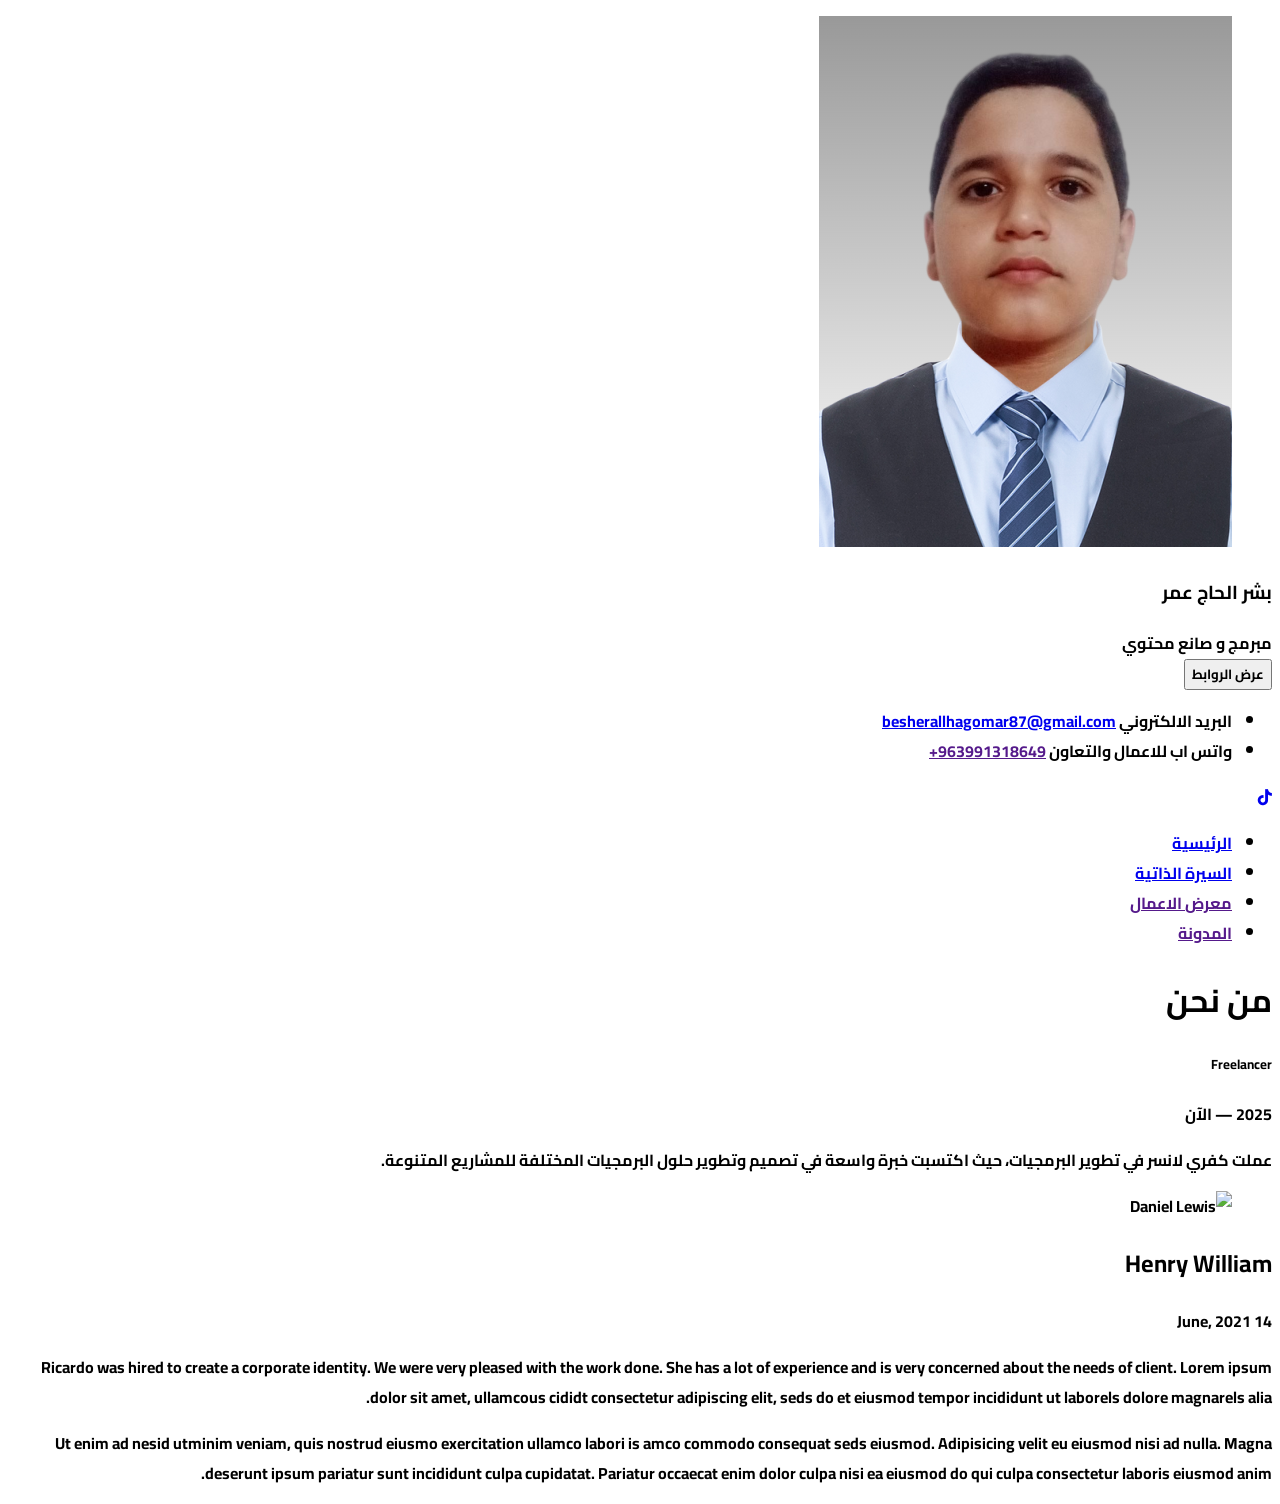
==== about.html @ 219eaa9f "Add files via upload" ====
<!DOCTYPE html>
<html lang="ar" dir="rtl">

<head>
    <meta charset="utf-8" />
    <title>besher coding| من نحن</title>


      <!-- Google tag (gtag.js) -->
    <script async src="https://www.googletagmanager.com/gtag/js?id=G-1BY23PVXMT"></script>
    <script>
      window.dataLayer = window.dataLayer || [];
      function gtag(){dataLayer.push(arguments);}
      gtag('js', new Date());
      gtag('config', 'G-1BY23PVXMT');
    </script>
   


	<!-- Meta Data -->
	<meta http-equiv="X-UA-Compatible" content="IE=edge">
	<meta name="viewport" content="width=device-width, initial-scale=1, shrink-to-fit=no">
	<meta name="format-detection" content="telephone=no"/>
    <meta name="format-detection" content="address=no"/>
    <meta name="author" content="ArtTemplate" />
    <meta name="description" content="vCard" />

    <!-- Twitter data -->
    <meta name="twitter:card" content="summary_large_image">
    <meta name="twitter:site" content="@ArtTemplates">
    <meta name="twitter:title" content="vCard">
    <meta name="twitter:description" content="vCard">
    <meta name="twitter:image" content="me6.png">

    <!-- Open Graph data -->
    <meta property="og:title" content="ArtTemplate" />
    <meta property="og:type" content="website" />
    <meta property="og:url" content="your url website" />
    <meta property="og:image" content="" />
    <meta property="og:description" content="vCard" />
    <meta property="og:site_name" content="vCard" />

	<!-- Favicons -->
	<link rel="apple-touch-icon" sizes="144x144" href="me6.png">
	<link rel="apple-touch-icon" sizes="114x114" href="me6.png">
	<link rel="apple-touch-icon" sizes="72x72" href="me6.png">
	<link rel="apple-touch-icon" sizes="42x42" href="me6.png">
	<link rel="shortcut icon" href="me6.png" type="image/png') }}" sizes="40x40" >
  <link rel="stylesheet" href="https://cdnjs.cloudflare.com/ajax/libs/font-awesome/6.0.0-beta3/css/all.min.css">

    <!-- Styles -->
	<link rel="stylesheet" type="text/css" href="https://mostfasyntax.com/assets/styles/vendors/bootstrap.rtl.min.css"/>
	<link rel="stylesheet" type="text/css" href="https://mostfasyntax.com/assets/styles/style.css"/>
	<link rel="stylesheet" type="text/css" href="https://mostfasyntax.com/assets/styles/style-rtl.css"/>

  <link rel="preconnect" href="https://fonts.googleapis.com">
  <link rel="preconnect" href="https://fonts.gstatic.com" crossorigin>
  <link href="https://fonts.googleapis.com/css2?family=Cairo:wght@200..1000&display=swap" rel="stylesheet">
  


  <style>
    * {
      font-family: "Cairo", sans-serif;
      font-optical-sizing: auto;
      font-weight: 700;
      font-style: normal;
      font-variation-settings:
        "slnt" 0;
    }
  </style>

</head>
<body>
    <main class="main">
	    <div class="container gutter-top gutter-bottom">
		    <div class="row sticky-parent">
			    <!-- Sidebar -->
                <aside class="col-12 col-md-12 col-xl-3">
				    <div class="sidebar box-outer sticky-column">
						<!-- My photo -->
						<div class="sidebar__base-info">
					    	<figure class="avatar-box">
                                <img src="me6.png" alt="بشر الحاج عمر">
						    </figure>

						    <div class="text-xl-center">
						        <h3 class="title title--h3 sidebar__name">بشر الحاج عمر</h3>
							    <div class="badge">مبرمج و صانع محتوي</div>
						    </div>

							<button class="btn btn--small btn--icon-right sidebar__btn js-btn-toggle"><span>عرض الروابط</span><i class="feathericon-chevron-down"></i></button>
						</div>

						<div class="sidebar__additional-info js-show">
							<div class="separation"></div>
		                    <ul class="details-info">
							    <!-- Email -->
							    <li class="details-info__item">
							        <span class="box box--s2 icon-box"><i class="font-icon icon-envelope"></i></span>
								    <div class="contacts-block__info">
									    <span class="overhead">البريد الالكتروني</span>
									    <a class="text-overflow" href="besherallhagomar87@gmail.com" title="besherallhagomar87@gmail.com">besherallhagomar87@gmail.com</a>
								    </div>
							    </li>
							    <!-- Phone -->
						 	    <li class="details-info__item">
                   
                      <span class="box box--s2 icon-box"><i class="font-icon icon-phone"></i></span>
                      <div class="contacts-block__info">
                        <span class="overhead">واتس اب للاعمال والتعاون</span>
						<a href=""><span class="text-overflow" title="963991318649+">963991318649+</span></a>
                      </div>	
                    
							    </li>
                </ul>
						    <div class="separation d-xl-none"></div>

						    <!-- Social -->
						    <div class="social">
                  <a class="social__link" href="https://www.linkedin.com/in/mostfamohamed/"><i class="feathericon-linkedin"></i></a>
                    <a class="social__link" href="https://www.facebook.com/mostfamohammed.syntax1/"><i class="feathericon-facebook"></i></a>
                    <a class="social__link" href="https://www.youtube.com/channel/UCNMvR21W292doQIU326HQTQ/"><i class="feathericon-youtube"></i></a>
                    <a class="social__link" href="https://www.tiktok.com/@syntax_mostfa_mohammed"><i class="fab fa-tiktok"></i></a>
						  	    <a class="social__link" href="https://www.instagram.com/mostfa_syntax/"><i class="feathericon-instagram"></i></a>
						    </div>
						</div>	
					</div>	
		        </aside>


            		<!-- Content -->
		        <div class="col-12 col-md-12 col-xl-9">
				    <div class="box-outer">
					    <!-- Menu -->
						<div class="nav-container">
						    <ul class="nav">
                        <li class="nav__item"><a href="file:///C:/Users/ASUS/.vscode/new%20project/taste.html">الرئيسية</a></li>
                        <li class="nav__item"><a href="file:///C:/Users/ASUS/.vscode/new%20project/about.html">السيرة الذاتية</a></li> 
                         <li class="nav__item"><a href="">معرض الاعمال</a></li>
                        <li class="nav__item"><a href="">المدونة</a></li>
                </ul>
						</div>
						
					    <!-- About -->
						<div class="pb-0 pb-sm-2">
		                    <h1 class="title title--h1 title__separate">من نحن</h1>

            

<div class="timeline">
    <!-- Item -->
    <article class="timeline__item">
        <h5 class="title title--h4 timeline__title">Freelancer</h5>
        <span class="timeline__period">2025 — الآن</span>
        <p class="timeline__description">عملت كفري لانسر في تطوير البرمجيات، حيث اكتسبت خبرة واسعة في تصميم وتطوير حلول البرمجيات المختلفة للمشاريع المتنوعة.</p>
    </article>

</div>



            	<!-- Full review 4 -->
	<div id="review-4" class="popup mfp-hide mfp-with-anim">
		<div class="row">
            <div class="col-12 col-sm-2 full-rewiew-con-avatar">
				<figure class="box box-avatar box-avatar--not-border">
					<img src="https://mostfasyntax.com/assets/images/avatar-4.png" alt="Daniel Lewis">
				</figure>
				<div class="review-icon-quote"></div>
			</div>
			<div class="col-12 col-sm-10 full-rewiew-con-text">
				<h2 class="title title--h2 mb-1">Henry William</h2>
				<span class="review-date">14 June, 2021</span>
				<p>Ricardo was hired to create a corporate identity. We were very pleased with the work done. She has a lot of experience and is very concerned about the needs of client.
				Lorem ipsum dolor sit amet, ullamcous cididt consectetur adipiscing elit, seds do et eiusmod tempor incididunt ut laborels dolore magnarels alia.</p>
				<p>Ut enim ad nesid utminim veniam, quis nostrud eiusmo exercitation ullamco labori is amco commodo consequat  seds eiusmod. Adipisicing velit eu eiusmod nisi ad nulla. 
				Magna deserunt ipsum pariatur sunt incididunt culpa cupidatat. Pariatur occaecat enim dolor culpa nisi ea eiusmod do qui culpa consectetur laboris eiusmod anim.</p>
			</div>
		</div>
	</div>
	<!-- JavaScripts -->
	<script src="https://mostfasyntax.com/assets/js/jquery-3.4.1.min.js"></script>
	<script src="https://mostfasyntax.com/assets/js/plugins.min.js"></script>
    <script src="https://mostfasyntax.com/assets/js/common.js"></script>
    
</body>
</html>
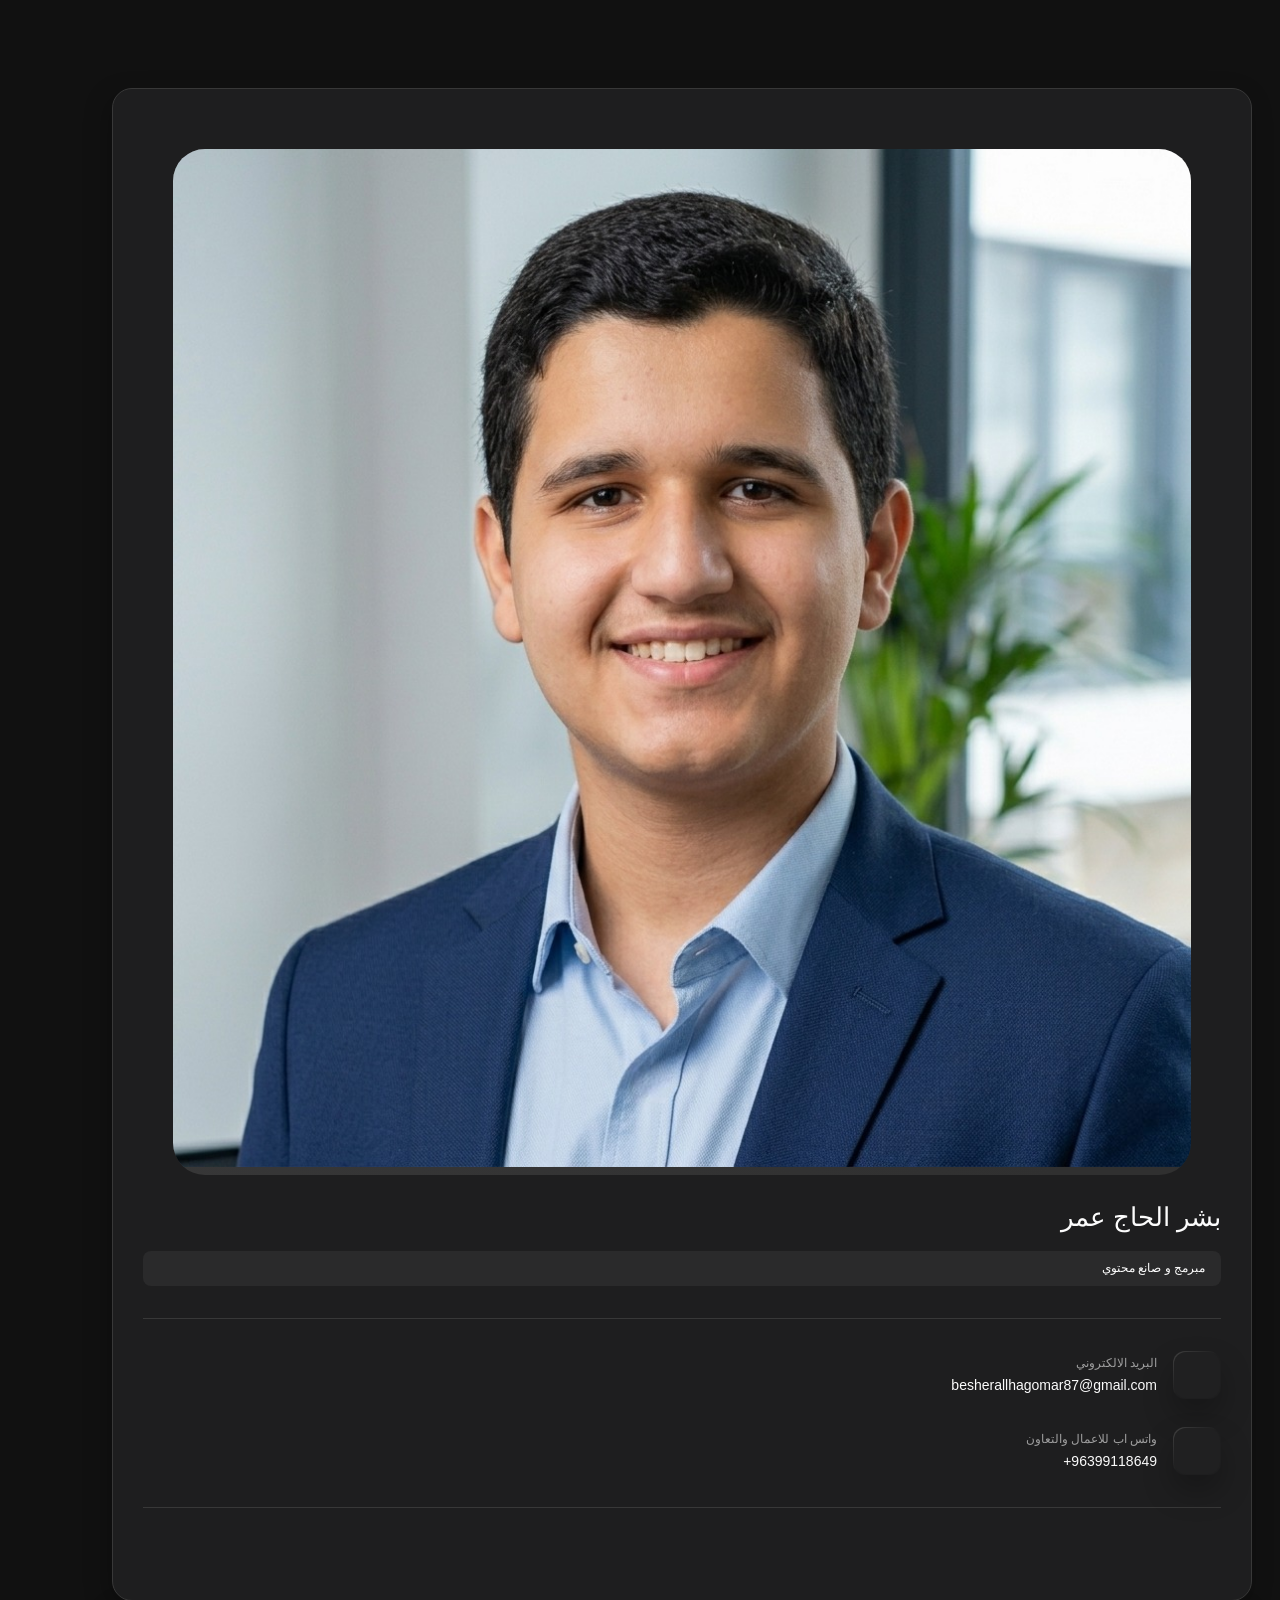
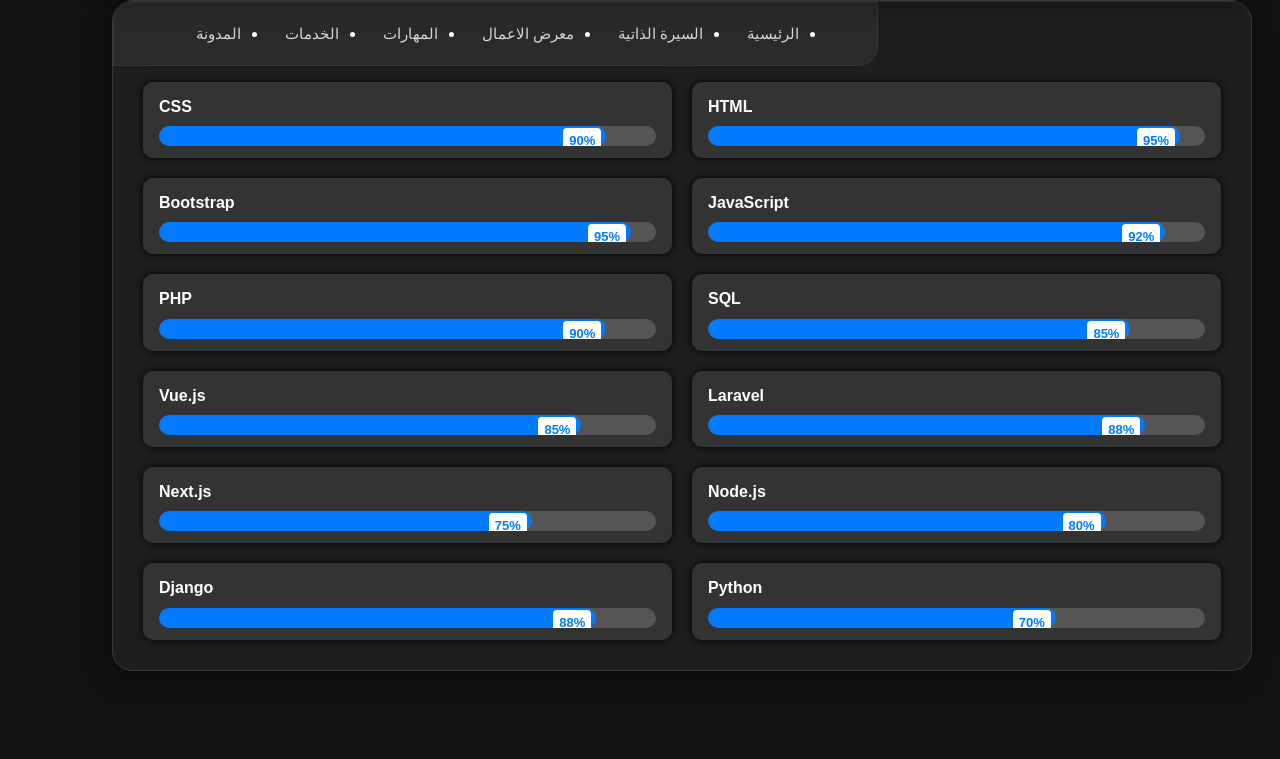
==== commit ecf2655c: "Add files via upload" ====
--- a/about.html
+++ b/about.html
@@ -1,21 +1,11 @@
-<!DOCTYPE html>
-<html lang="ar" dir="rtl">
-
-<head>
-    <meta charset="utf-8" />
-    <title>besher coding| من نحن</title>
-
-
-      <!-- Google tag (gtag.js) -->
-    <script async src="https://www.googletagmanager.com/gtag/js?id=G-1BY23PVXMT"></script>
-    <script>
-      window.dataLayer = window.dataLayer || [];
-      function gtag(){dataLayer.push(arguments);}
-      gtag('js', new Date());
-      gtag('config', 'G-1BY23PVXMT');
-    </script>
-   
-
+								<!DOCTYPE html>
+									<html lang="en">
+									<head>
+									  <meta charset="UTF-8">
+									  <title>Skills</title>
+									  <link rel="stylesheet" type="text/css" href="https://mostfasyntax.com/assets/styles/vendors/bootstrap.rtl.min.css"/>
+									  <link rel="stylesheet" href="style.css">
+									  <link rel="stylesheet" href="styl.css"/>
 
 	<!-- Meta Data -->
 	<meta http-equiv="X-UA-Compatible" content="IE=edge">
@@ -30,159 +20,284 @@
     <meta name="twitter:site" content="@ArtTemplates">
     <meta name="twitter:title" content="vCard">
     <meta name="twitter:description" content="vCard">
-    <meta name="twitter:image" content="me6.png">
+    <meta name="twitter:image" content="https://mostfasyntax.com/assets/images/social.jpg">
 
     <!-- Open Graph data -->
     <meta property="og:title" content="ArtTemplate" />
     <meta property="og:type" content="website" />
     <meta property="og:url" content="your url website" />
-    <meta property="og:image" content="" />
+    <meta property="og:image" content="me6.png" />
     <meta property="og:description" content="vCard" />
     <meta property="og:site_name" content="vCard" />
 
 	<!-- Favicons -->
-	<link rel="apple-touch-icon" sizes="144x144" href="me6.png">
-	<link rel="apple-touch-icon" sizes="114x114" href="me6.png">
-	<link rel="apple-touch-icon" sizes="72x72" href="me6.png">
-	<link rel="apple-touch-icon" sizes="42x42" href="me6.png">
-	<link rel="shortcut icon" href="me6.png" type="image/png') }}" sizes="40x40" >
+	<link rel="apple-touch-icon" sizes="144x144" href="me.jpeg">
+	<link rel="apple-touch-icon" sizes="114x114" href="me.jpeg">
+	<link rel="apple-touch-icon" sizes="72x72" href="me.jpeg">
+	<link rel="apple-touch-icon" sizes="57x57" href="me.jpeg">
+	<link rel="shortcut icon" href="me.jpeg" type="image/jpeg') }}">
   <link rel="stylesheet" href="https://cdnjs.cloudflare.com/ajax/libs/font-awesome/6.0.0-beta3/css/all.min.css">
-
-    <!-- Styles -->
-	<link rel="stylesheet" type="text/css" href="https://mostfasyntax.com/assets/styles/vendors/bootstrap.rtl.min.css"/>
-	<link rel="stylesheet" type="text/css" href="https://mostfasyntax.com/assets/styles/style.css"/>
-	<link rel="stylesheet" type="text/css" href="https://mostfasyntax.com/assets/styles/style-rtl.css"/>
-
-  <link rel="preconnect" href="https://fonts.googleapis.com">
-  <link rel="preconnect" href="https://fonts.gstatic.com" crossorigin>
-  <link href="https://fonts.googleapis.com/css2?family=Cairo:wght@200..1000&display=swap" rel="stylesheet">
-  
-
-
-  <style>
-    * {
-      font-family: "Cairo", sans-serif;
-      font-optical-sizing: auto;
-      font-weight: 700;
-      font-style: normal;
-      font-variation-settings:
-        "slnt" 0;
-    }
-  </style>
-
-</head>
-<body>
-    <main class="main">
-	    <div class="container gutter-top gutter-bottom">
-		    <div class="row sticky-parent">
-			    <!-- Sidebar -->
-                <aside class="col-12 col-md-12 col-xl-3">
-				    <div class="sidebar box-outer sticky-column">
-						<!-- My photo -->
-						<div class="sidebar__base-info">
-					    	<figure class="avatar-box">
-                                <img src="me6.png" alt="بشر الحاج عمر">
-						    </figure>
-
-						    <div class="text-xl-center">
-						        <h3 class="title title--h3 sidebar__name">بشر الحاج عمر</h3>
-							    <div class="badge">مبرمج و صانع محتوي</div>
-						    </div>
-
-							<button class="btn btn--small btn--icon-right sidebar__btn js-btn-toggle"><span>عرض الروابط</span><i class="feathericon-chevron-down"></i></button>
-						</div>
-
-						<div class="sidebar__additional-info js-show">
-							<div class="separation"></div>
-		                    <ul class="details-info">
-							    <!-- Email -->
-							    <li class="details-info__item">
-							        <span class="box box--s2 icon-box"><i class="font-icon icon-envelope"></i></span>
-								    <div class="contacts-block__info">
-									    <span class="overhead">البريد الالكتروني</span>
-									    <a class="text-overflow" href="besherallhagomar87@gmail.com" title="besherallhagomar87@gmail.com">besherallhagomar87@gmail.com</a>
-								    </div>
-							    </li>
-							    <!-- Phone -->
-						 	    <li class="details-info__item">
-                   
-                      <span class="box box--s2 icon-box"><i class="font-icon icon-phone"></i></span>
-                      <div class="contacts-block__info">
-                        <span class="overhead">واتس اب للاعمال والتعاون</span>
-						<a href=""><span class="text-overflow" title="963991318649+">963991318649+</span></a>
-                      </div>	
-                    
-							    </li>
-                </ul>
-						    <div class="separation d-xl-none"></div>
-
-						    <!-- Social -->
-						    <div class="social">
-                  <a class="social__link" href="https://www.linkedin.com/in/mostfamohamed/"><i class="feathericon-linkedin"></i></a>
-                    <a class="social__link" href="https://www.facebook.com/mostfamohammed.syntax1/"><i class="feathericon-facebook"></i></a>
-                    <a class="social__link" href="https://www.youtube.com/channel/UCNMvR21W292doQIU326HQTQ/"><i class="feathericon-youtube"></i></a>
-                    <a class="social__link" href="https://www.tiktok.com/@syntax_mostfa_mohammed"><i class="fab fa-tiktok"></i></a>
-						  	    <a class="social__link" href="https://www.instagram.com/mostfa_syntax/"><i class="feathericon-instagram"></i></a>
-						    </div>
-						</div>	
-					</div>	
-		        </aside>
-
-
-            		<!-- Content -->
-		        <div class="col-12 col-md-12 col-xl-9">
-				    <div class="box-outer">
-					    <!-- Menu -->
-						<div class="nav-container">
-						    <ul class="nav">
-                        <li class="nav__item"><a href="file:///C:/Users/ASUS/.vscode/new%20project/taste.html">الرئيسية</a></li>
-                        <li class="nav__item"><a href="file:///C:/Users/ASUS/.vscode/new%20project/about.html">السيرة الذاتية</a></li> 
-                         <li class="nav__item"><a href="">معرض الاعمال</a></li>
-                        <li class="nav__item"><a href="">المدونة</a></li>
-                </ul>
-						</div>
-						
-					    <!-- About -->
-						<div class="pb-0 pb-sm-2">
-		                    <h1 class="title title--h1 title__separate">من نحن</h1>
-
-            
-
-<div class="timeline">
-    <!-- Item -->
-    <article class="timeline__item">
-        <h5 class="title title--h4 timeline__title">Freelancer</h5>
-        <span class="timeline__period">2025 — الآن</span>
-        <p class="timeline__description">عملت كفري لانسر في تطوير البرمجيات، حيث اكتسبت خبرة واسعة في تصميم وتطوير حلول البرمجيات المختلفة للمشاريع المتنوعة.</p>
-    </article>
-
-</div>
-
-
-
-            	<!-- Full review 4 -->
-	<div id="review-4" class="popup mfp-hide mfp-with-anim">
-		<div class="row">
-            <div class="col-12 col-sm-2 full-rewiew-con-avatar">
-				<figure class="box box-avatar box-avatar--not-border">
-					<img src="https://mostfasyntax.com/assets/images/avatar-4.png" alt="Daniel Lewis">
-				</figure>
-				<div class="review-icon-quote"></div>
-			</div>
-			<div class="col-12 col-sm-10 full-rewiew-con-text">
-				<h2 class="title title--h2 mb-1">Henry William</h2>
-				<span class="review-date">14 June, 2021</span>
-				<p>Ricardo was hired to create a corporate identity. We were very pleased with the work done. She has a lot of experience and is very concerned about the needs of client.
-				Lorem ipsum dolor sit amet, ullamcous cididt consectetur adipiscing elit, seds do et eiusmod tempor incididunt ut laborels dolore magnarels alia.</p>
-				<p>Ut enim ad nesid utminim veniam, quis nostrud eiusmo exercitation ullamco labori is amco commodo consequat  seds eiusmod. Adipisicing velit eu eiusmod nisi ad nulla. 
-				Magna deserunt ipsum pariatur sunt incididunt culpa cupidatat. Pariatur occaecat enim dolor culpa nisi ea eiusmod do qui culpa consectetur laboris eiusmod anim.</p>
-			</div>
-		</div>
-	</div>
-	<!-- JavaScripts -->
-	<script src="https://mostfasyntax.com/assets/js/jquery-3.4.1.min.js"></script>
-	<script src="https://mostfasyntax.com/assets/js/plugins.min.js"></script>
-    <script src="https://mostfasyntax.com/assets/js/common.js"></script>
-    
+									  
+									  <style>
+										body
+										{
+										  background-color: #111;
+										  color: white;
+										  font-family: Arial, sans-serif;
+										  padding: 20px;
+										}
+									
+										.skills-container {
+										  display: grid;
+										  grid-template-columns: repeat(2, 1fr); /* عمودين بالضبط */
+										  gap: 20px;
+										}
+									
+										.skill-box {
+										  background-color: #333;
+										  border-radius: 10px;
+										  padding: 12px 16px;
+										  box-shadow: 0 0 10px #000;
+										}
+									
+										.skill-title {
+										  font-weight: bold;
+										  font-size: 16px;
+										  margin-bottom: 6px;
+										}
+									
+										.progress-bar {
+										  background-color: #555;
+										  border-radius: 10px;
+										  height: 20px;
+										  position: relative;
+										  overflow: hidden;
+										}
+									
+										.progress {
+										  height: 100%;
+										  background-color: #007BFF;
+										  width: 0%;
+										  border-radius: 10px;
+										  animation: fillProgress 2s ease-in-out forwards;
+										  position: relative;
+										}
+									
+										.percentage-box {
+										  position: absolute;
+										  right: 5px;
+										  top: 2px;
+										  background-color: white;
+										  color: #007BFF;
+										  font-weight: bold;
+										  font-size: 13px;
+										  padding: 2px 6px;
+										  border-radius: 4px;
+										}
+									
+										@keyframes fillProgress {
+										  from { width: 0%; }
+										  to   { width: var(--progress); }
+										}
+									
+										/* للشاشات الصغيرة */
+										@media (max-width: 600px) {
+										  .skills-container {
+											grid-template-columns: 1fr;
+										  }
+										}
+									  </style>
+									</head>
+									<body dir="auto">
+										
+										<main class="main">
+											<div class="container gutter-top gutter-bottom">
+												<div class="row sticky-parent">
+													<!-- Sidebar -->
+													<aside class="col-12 col-md-12 col-xl-3">
+														<div class="sidebar box-outer sticky-column">
+															<!-- My photo -->
+															<div class="sidebar__base-info">
+																<figure class="avatar-box">
+																	<img src="me.jpeg" alt="بشر الحاج عمر">
+																</figure>
+									
+																<div class="text-xl-center">
+																	<h3 class="title title--h3 sidebar__name">بشر الحاج عمر</h3>
+																	<div class="badge">مبرمج و صانع محتوي</div>
+																</div>
+									
+																<button class="btn btn--small btn--icon-right sidebar__btn js-btn-toggle"><span>عرض الروابط</span><i class="feathericon-chevron-down"></i></button>
+															</div>
+									
+															<div class="sidebar__additional-info js-show">
+																<div class="separation"></div>
+																<ul class="details-info">
+																	<!-- Email -->
+																	<li class="details-info__item">
+																		<span class="box box--s2 icon-box"><i class="font-icon icon-envelope"></i></span>
+																		<div class="contacts-block__info">
+																			<span class="overhead">البريد الالكتروني</span>
+																			<a class="text-overflow" href="besherallhagomar87@gmail.com" title="besherallhagomar87@gmail.com">      besherallhagomar87@gmail.com</a>
+																		</div>
+																	</li>
+																	<!-- Phone -->
+																	 <li class="details-info__item">
+													   
+														  <span class="box box--s2 icon-box"><i class="font-icon icon-phone"></i></span>
+														  <div class="contacts-block__info">
+															<span class="overhead">واتس اب للاعمال والتعاون</span>
+															<a href=""><span class="text-overflow" title="+201026724579">96399118649+</span></a>
+														  </div>
+														  
+	
+														  </li>
+														
+																	</li>
+													</ul>
+																<div class="separation d-xl-none"></div>
+									
+																<!-- Social -->
+																<div class="social">
+															 <a class="social__link" href=""><i class="feathericon-linkedin"></i></a>
+															 <a class="social__link" href=""><i class="feathericon-facebook"></i></a>
+															 <a class="social__link" href=""><i class="feathericon-youtube"></i></a>
+																	  <a class="social__link" href=""><i class="feathericon-instagram"></i></a>
+																</div>
+															</div>	
+														</div>	
+													</aside>
+
+										<div class="col-12 col-md-12 col-xl-9">
+											<div class="box-outer">
+												<!-- Menu -->
+												<div class="nav-container">
+													<ul class="nav">
+                                                  
+														<li class="nav__item"><a href="index.html">الرئيسية</a></li>
+														<li class="nav__item"><a href="about.html">السيرة الذاتية</a></li> 
+														<li class="nav__item"><a href="file:///C:/Users/ASUS/.vscode/new%20project/index.html">معرض الاعمال</a></li>
+														<li class="nav__item"><a href="about.html">المهارات</a></li>
+														<li class="nav__item"><a href="about.html">الخدمات</a></li> 
+													   <li class="nav__item"><a href="file:///C:/Users/ASUS/.vscode/new%20project/about.html">المدونة</a></li> 
+
+												</p>
+										</ul>
+												</div>
+												<br>
+												<br>
+									  <div class="skills-container">
+									
+										<div class="skill-box">
+										  <div class="skill-title" dir="ltr">HTML</div>
+										  <div class="progress-bar" dir="auto">
+											<div class="progress" style="--progress: 95%;">
+											  <div class="percentage-box">95%</div>
+											</div>
+										  </div>
+										</div>
+									
+										<div class="skill-box">
+										  <div class="skill-title" dir="ltr">CSS</div>
+										  <div class="progress-bar" dir="auto">
+											<div class="progress" style="--progress: 90%;">
+											  <div class="percentage-box">90%</div>
+											</div>
+										  </div>
+										</div>
+									
+										<div class="skill-box">
+										  <div class="skill-title" dir="ltr">JavaScript</div>
+										  <div class="progress-bar" dir="auto">
+											<div class="progress" style="--progress: 92%;">
+											  <div class="percentage-box">92%</div>
+											</div>
+										  </div>
+										</div>
+									
+										<div class="skill-box">
+										  <div class="skill-title" dir="ltr">Bootstrap</div>
+										  <div class="progress-bar" dir="auto">
+											<div class="progress" style="--progress: 95%;">
+											  <div class="percentage-box">95%</div>
+											</div>
+										  </div>
+										</div>
+									
+										<div class="skill-box">
+										  <div class="skill-title" dir="ltr">SQL</div>
+										  <div class="progress-bar" dir="auto">
+											<div class="progress" style="--progress: 85%;">
+											  <div class="percentage-box">85%</div>
+											</div>
+										  </div>
+										</div>
+									
+										<div class="skill-box">
+										  <div class="skill-title" dir="ltr">PHP</div>
+										  <div class="progress-bar" dir="auto">
+											<div class="progress" style="--progress: 90%;">
+											  <div class="percentage-box">90%</div>
+											</div>
+										  </div>
+										</div>
+									
+										<div class="skill-box">
+										  <div class="skill-title" dir="ltr">Laravel</div>
+										  <div class="progress-bar" dir="auto">
+											<div class="progress" style="--progress: 88%;">
+											  <div class="percentage-box">88%</div>
+											</div>
+										  </div>
+										</div>
+									
+										<div class="skill-box">
+										  <div class="skill-title" dir="ltr">Vue.js</div>
+										  <div class="progress-bar" dir="auto">
+											<div class="progress" style="--progress: 85%;">
+											  <div class="percentage-box">85%</div>
+											</div>
+										  </div>
+										</div>
+									
+										<div class="skill-box">
+										  <div class="skill-title" dir="ltr">Node.js</div>
+										  <div class="progress-bar" dir="auto">
+											<div class="progress" style="--progress: 80%;">
+											  <div class="percentage-box">80%</div>
+											</div>
+										  </div>
+										</div>
+									
+										<div class="skill-box">
+										  <div class="skill-title" dir="ltr">Next.js</div>
+										  <div class="progress-bar" dir="auto">
+											<div class="progress" style="--progress: 75%;">
+											  <div class="percentage-box">75%</div>
+											</div>
+										  </div>
+										</div>
+									
+										<div class="skill-box">
+										  <div class="skill-title" dir="ltr">Python</div>
+										  <div class="progress-bar" dir="auto">
+											<div class="progress" style="--progress: 70%;">
+											  <div class="percentage-box">70%</div>
+											</div>
+										  </div>
+										</div>
+										<div class="skill-box">
+											<div class="skill-title" dir="ltr">Django</div>
+											<div class="progress-bar" dir="auto">
+											  <div class="progress" style="--progress: 88%;">
+												<div class="percentage-box">88%</div>
+											  </div>
+											</div>
+										  </div>
+									  </div>
+									  
+									</body>
+									</html>
+											
 </body>
 </html>
--- a/style.css
+++ b/style.css
@@ -0,0 +1,3363 @@
+/* ------------------------------------------------
+ Author: ArtStyles (Art)
+ 
+ Template Name: vCard
+ version: 1.1.0
+------------------------------------------------ */
+/* ------------------------------------------------
+ 
+ - Vendors
+ - Font Icons
+ - Variables
+ - General Styles
+ - Typography
+ - Form
+ - Button
+ - Sidebar
+ - Sections
+ - Navbar
+ - Popup
+ - Cases
+ - Clients
+ - Contact
+ - Portfolio
+ - News
+ - Single news
+ - Single project
+ - Testimonials
+ - Timeline
+ - Footer
+ - Other
+ 
+------------------------------------------------ */
+@import url("vendors/swiper.min.css");
+@import url("vendors/simplebar.min.css");
+@import url("vendors/magnific-popup.css");
+@import url("vendors/photoswipe.css");
+@import url("vendors/default-skin.css");
+@import url("../icons/style-custome-icons.css");
+@import url("../icons/feather.css");
+@import url("https://fonts.googleapis.com/css2?family=Poppins:wght@300;400;500;600&display=swap");
+:root {
+  --font-family: 'Poppins', sans-serif;
+  --font-base-size: 15px;
+  --font-mobile-size: 14px;
+  --color-heading: #FCFCFC;
+  --color-paragraph: #D6D6D6;
+  --color-border: #383838;
+  --color-bg: #121212;
+  --color-surface-1: #1e1e1f;
+  --color-surface-2: #2a2a2b;
+  --color-surface-3: #202021;
+  --color-accent: #FFDB6E;
+  --color-error: #B84C4C;
+  --color-gradient: linear-gradient(137.84deg, #FFDB6E 26.31%, #FFBC5E 93.75%);
+  --color-gradient-soft: linear-gradient(135deg, rgba(255, 218, 109, 0.0375) 0%, rgba(255, 189, 94, 0) 100%), #1E1E1F;
+  --color-gradient-text: linear-gradient(90deg, #FFDB6E, #FFBC5E);
+  --color-gradient-border: linear-gradient(155deg, #FFDA6D 0%, rgba(255, 191, 96, 0) 50%);
+  --color-gradient-border-gray: linear-gradient(135deg, #404040 0%, rgba(64, 64, 64, 0) 48.44%);
+  --color-gradient-gray: linear-gradient(137.84deg, #3F3F40 2.69%, #303030 93.75%);
+  --color-gradient-icon: linear-gradient(135deg, rgba(255, 218, 109, 0.25) 0%, rgba(255, 189, 94, 0) 59.86%), #202021;
+  --color-btn: linear-gradient(135deg, rgba(45, 45, 46, 0.25) 0%, rgba(27, 27, 28, 0) 100%), #202021;
+  --box-shadow-24: -4px 8px 24px rgba(0, 0, 0, 0.25);
+  --box-shadow-30: 0px 16px 30px rgba(0, 0, 0, 0.25);
+  --box-shadow-40: 0px 16px 40px rgba(0, 0, 0, 0.25);
+  --box-shadow-50: 0px 25px 50px rgba(0, 0, 0, 0.15);
+  --box-shadow-80: 0px 24px 80px rgba(0, 0, 0, 0.7);
+  --radius-32: 32px;
+  --radius-20: 20px;
+  --radius-18: 18px;
+  --radius-16: 16px;
+  --radius-14: 14px;
+  --radius-12: 12px;
+  --radius-8: 8px;
+}
+
+/* -----------------------------------------------------------------
+    - General Styles
+----------------------------------------------------------------- */
+*,
+::before,
+::after {
+  background-repeat: no-repeat;
+  -webkit-box-sizing: border-box;
+          box-sizing: border-box;
+}
+
+html {
+  -webkit-overflow-scrolling: touch;
+  -webkit-box-sizing: border-box;
+  box-sizing: border-box;
+}
+
+body, html {
+  font-size: 1rem;
+  -webkit-text-size-adjust: 100%;
+}
+
+body {
+  background-color: var(--color-bg);
+  color: var(--color-paragraph);
+  font-family: var(--font-family);
+  font-size: var(--font-base-size);
+  font-weight: 300;
+  line-height: 1.65;
+  min-height: 100vh;
+  overflow-x: hidden;
+  -ms-overflow-style: scrollbar;
+  -webkit-font-smoothing: antialiased;
+}
+
+@media only screen and (max-width: 580px) {
+  body {
+    font-size: var(--font-mobile-size);
+    line-height: 1.6;
+  }
+}
+
+html.is-scroll-disabled body {
+  height: 100vh;
+  overflow: hidden;
+}
+
+@media all and (-ms-high-contrast: none), (-ms-high-contrast: active) {
+  html.is-scroll-disabled {
+    overflow: hidden;
+  }
+}
+
+.no-scroll {
+  overflow: hidden;
+  -ms-overflow-style: none;
+}
+
+.no-scroll-height {
+  overflow-x: hidden;
+}
+
+.svg-defs {
+  position: absolute;
+  height: 0;
+  width: 0;
+}
+
+img {
+  max-width: 100%;
+  -webkit-user-select: none;
+  -moz-user-select: none;
+  -ms-user-select: none;
+  user-select: none;
+}
+
+figure {
+  margin: 0;
+}
+
+iframe {
+  background-color: var(--color-bg);
+  border: 0;
+  display: block;
+  height: 100%;
+  width: 100%;
+}
+
+.cover {
+  -o-object-fit: cover;
+     object-fit: cover;
+  -o-object-position: center;
+     object-position: center;
+  font-family: 'object-fit: cover; object-position: center;';
+  height: 100%;
+  width: 100%;
+}
+
+::-moz-selection {
+  background: transparent;
+  color: var(--color-accent);
+}
+
+::selection {
+  background: transparent;
+  color: var(--color-accent);
+}
+
+.scroll-line {
+  background: var(--color-gradient);
+  height: 0.1875rem;
+  position: fixed;
+  top: 0;
+  width: 0;
+  z-index: 3;
+}
+
+/* -----------------------------------------------------------------
+    - Typography
+----------------------------------------------------------------- */
+h1, h2, h3, h4, h5, h6 {
+  color: var(--color-heading);
+  font-family: var(--font-family);
+  font-weight: 600;
+  line-height: 1.3;
+}
+
+.title--h1 {
+  font-size: 2rem;
+  margin-bottom: 1.0625rem;
+}
+
+@media only screen and (max-width: 580px) {
+  .title--h1 {
+    font-size: 1.5rem;
+  }
+}
+
+.title--h2 {
+  font-size: 1.5rem;
+  margin-bottom: 1.25rem;
+}
+
+@media only screen and (max-width: 580px) {
+  .title--h2 {
+    font-size: 1.125rem;
+  }
+}
+
+.title--h3 {
+  font-size: 1.125rem;
+  margin-bottom: 0.5rem;
+}
+
+@media only screen and (max-width: 580px) {
+  .title--h3 {
+    font-size: 1rem;
+  }
+}
+
+.title--h4 {
+  font-size: 1rem;
+  margin-bottom: 0.8125rem;
+  font-weight: 500;
+}
+
+@media only screen and (max-width: 580px) {
+  .title--h4 {
+    font-size: 0.875rem;
+  }
+}
+
+.title--h5 {
+  font-size: 0.875rem;
+}
+
+@media only screen and (max-width: 580px) {
+  .title--h5 {
+    font-size: 0.75rem;
+  }
+}
+
+.title--h6 {
+  font-size: 0.75rem;
+}
+
+@media only screen and (max-width: 580px) {
+  .title--h6 {
+    font-size: 0.625rem;
+  }
+}
+
+.title--center {
+  text-align: center;
+}
+
+.title--tone {
+  background: var(--color-gradient-text);
+  -webkit-background-clip: text;
+  background-clip: text;
+  -webkit-text-fill-color: transparent;
+}
+
+.title-icon {
+  margin-right: 0.5rem;
+  margin-top: -0.25rem;
+  height: 2.5rem;
+  width: 2.5rem;
+}
+
+@media only screen and (max-width: 580px) {
+  .title-icon {
+    height: 2.08333rem;
+    width: 2.08333rem;
+  }
+}
+
+.title__separate {
+  margin-bottom: 2.3125rem;
+  position: relative;
+}
+
+.title__separate::before {
+  content: '';
+  background: var(--color-gradient);
+  border-radius: 0.5rem;
+  height: 0.3125rem;
+  position: absolute;
+  bottom: -1.0625rem;
+  left: 0;
+  width: 2.5rem;
+  z-index: 1;
+}
+
+@media only screen and (max-width: 580px) {
+  .title__separate {
+    margin-bottom: 1.5rem;
+  }
+  .title__separate::before {
+    height: 0.1875rem;
+    bottom: -0.625rem;
+    width: 1.875rem;
+  }
+}
+
+.overhead {
+  color: var(--color-paragraph);
+  font-size: 0.75rem;
+  font-weight: 400;
+  display: block;
+  opacity: .7;
+  text-transform: uppercase;
+}
+
+@media only screen and (max-width: 580px) {
+  .overhead {
+    font-size: 0.6875rem;
+  }
+}
+
+.text-overflow {
+  display: block;
+  text-overflow: ellipsis;
+  overflow: hidden;
+  white-space: nowrap;
+}
+
+.block-quote {
+  font-size: 1.25rem;
+  font-weight: 400;
+  font-style: italic;
+  margin: 1.8125rem 0;
+  position: relative;
+  line-height: 1.6;
+}
+
+@media only screen and (max-width: 991px) {
+  .block-quote {
+    padding-left: 3.8125rem;
+  }
+}
+
+@media only screen and (max-width: 580px) {
+  .block-quote {
+    font-size: 1.125rem;
+    margin: 1rem 0;
+    padding-left: 0;
+    padding-top: 2.8125rem;
+  }
+  .block-quote p {
+    margin-bottom: 0.5rem;
+  }
+}
+
+.block-quote::before {
+  background-image: url(../icons/icon-quote.svg);
+  background-repeat: no-repeat;
+  background-position: center;
+  background-size: cover;
+  content: '';
+  height: 1.125rem;
+  margin: 0 auto;
+  position: absolute;
+  top: 0.5rem;
+  left: -3.125rem;
+  width: 1.6875rem;
+}
+
+@media only screen and (max-width: 991px) {
+  .block-quote::before {
+    left: 0;
+  }
+}
+
+.block-quote__author {
+  font-size: 0.875rem;
+  font-style: normal;
+  display: block;
+  margin-top: 0.5625rem;
+  padding-left: 3rem;
+  position: relative;
+}
+
+@media only screen and (max-width: 580px) {
+  .block-quote__author {
+    font-size: 0.875rem;
+    margin-top: 0;
+    padding-left: 2rem;
+  }
+}
+
+.block-quote__author::before {
+  content: '';
+  background-color: var(--color-heading);
+  height: 0.0625rem;
+  margin-bottom: auto;
+  margin-top: auto;
+  position: absolute;
+  top: 0;
+  bottom: 0;
+  left: 0;
+  width: 2rem;
+}
+
+@media only screen and (max-width: 580px) {
+  .block-quote__author::before {
+    width: 1rem;
+  }
+}
+
+a {
+  color: var(--color-accent);
+  cursor: pointer;
+  text-decoration: none;
+}
+
+a:hover {
+  outline: none;
+}
+
+a.decoration--none {
+  text-decoration: none;
+}
+
+a.link-gradient {
+  background: var(--color-gradient-text);
+  -webkit-background-clip: text;
+  background-clip: text;
+  -webkit-text-fill-color: transparent;
+  -webkit-text-decoration-skip: objects;
+}
+
+.description {
+  color: var(--color-paragraph);
+  margin-bottom: 1.875rem;
+}
+
+.foreword {
+  font-size: 1.125rem;
+}
+
+/* Badges */
+.badge {
+  background: var(--color-surface-2);
+  font-size: 0.75rem;
+  font-weight: 300;
+  border-radius: var(--radius-8);
+  padding: 0.5rem 1rem;
+}
+
+@media only screen and (max-width: 580px) {
+  .badge {
+    font-size: 0.6875rem;
+    padding: 0.375rem 0.75rem;
+  }
+}
+
+/* -----------------------------------------------------------------
+    - Form
+----------------------------------------------------------------- */
+.input, .textarea, select,
+.custom-select {
+  background-color: transparent;
+  border: 1px solid var(--color-border);
+  border-radius: var(--radius-14);
+  -webkit-box-shadow: none;
+          box-shadow: none;
+  color: var(--color-heading);
+  font-size: inherit;
+  height: auto;
+  padding: 0.875rem 1.375rem 0.8125rem;
+  position: relative;
+  width: 100%;
+  -webkit-appearance: none;
+  -moz-appearance: none;
+  appearance: none;
+}
+
+@media only screen and (max-width: 580px) {
+  .input, .textarea, select,
+  .custom-select {
+    padding: 0.8125rem 1.375rem 0.75rem;
+  }
+}
+
+.input:focus, .textarea:focus, select:focus,
+.custom-select:focus {
+  background-color: transparent;
+  border-color: var(--color-accent);
+  color: var(--color-heading);
+  -webkit-box-shadow: none;
+          box-shadow: none;
+  outline: none;
+}
+
+.input {
+  line-height: inherit;
+}
+
+@media all and (-ms-high-contrast: none), (-ms-high-contrast: active) {
+  .input {
+    line-height: 0;
+  }
+}
+
+.input__icon {
+  padding-left: 3.375rem;
+}
+
+@media only screen and (max-width: 580px) {
+  .input__icon {
+    padding-left: 2.8125rem;
+  }
+}
+
+.textarea {
+  border-radius: var(--radius-14);
+  display: block;
+  padding: 0.8125rem 1.1875rem;
+  resize: none;
+}
+
+.form-group {
+  margin-bottom: 2rem;
+  position: relative;
+}
+
+@media only screen and (max-width: 580px) {
+  .form-group {
+    margin-bottom: 1.6875rem;
+  }
+}
+
+.help-block {
+  position: absolute;
+  font-size: 0.75rem;
+  line-height: 1.4;
+  padding-top: 0.3125rem;
+  padding-left: 0.375rem;
+}
+
+@media only screen and (max-width: 580px) {
+  .help-block {
+    font-size: 0.6875rem;
+  }
+}
+
+.with-errors {
+  color: var(--color-error);
+}
+
+.has-error input,
+.has-error textarea,
+.has-error input:focus,
+.has-error textarea:focus {
+  border-color: var(--color-error);
+}
+
+#validator-contact {
+  font-size: 0.875rem;
+  margin-top: 1rem;
+}
+
+.form-control::-webkit-input-placeholder {
+  color: var(--color-paragraph);
+  opacity: .5;
+}
+
+.form-control:-ms-input-placeholder {
+  color: var(--color-paragraph);
+  opacity: .5;
+}
+
+.form-control::-ms-input-placeholder {
+  color: var(--color-paragraph);
+  opacity: .5;
+}
+
+.form-control::placeholder {
+  color: var(--color-paragraph);
+  opacity: .5;
+}
+
+input:invalid,
+textarea:invalid {
+  outline: none !important;
+}
+
+.form-check-input {
+  background: transparent;
+  border-color: rgba(244, 244, 244, 0.15);
+}
+
+.form-check-input:checked {
+  background-color: var(--color-accent);
+  border-color: var(--color-accent);
+}
+
+.form-check-input:checked[type=checkbox] {
+  background-image: url("data:image/svg+xml,%3csvg xmlns='http://www.w3.org/2000/svg' viewBox='0 0 20 20'%3e%3cpath fill='none' stroke='%23000' stroke-linecap='round' stroke-linejoin='round' stroke-width='3' d='M6 10l3 3l6-6'/%3e%3c/svg%3e") !important;
+}
+
+.form-check-input:checked[type=radio] {
+  background-image: url("data:image/svg+xml,%3csvg xmlns='http://www.w3.org/2000/svg' viewBox='-4 -4 8 8'%3e%3ccircle r='2' fill='%23000'/%3e%3c/svg%3e");
+}
+
+.form-check-input:focus {
+  border-color: var(--color-paragraph);
+  -webkit-box-shadow: 0 0 0 0.125rem rgba(244, 244, 244, 0.25);
+          box-shadow: 0 0 0 0.125rem rgba(244, 244, 244, 0.25);
+}
+
+select,
+.custom-select {
+  background: url("data:image/svg+xml,%3csvg xmlns='http://www.w3.org/2000/svg' viewBox='0 0 4 5'%3e%3cpath fill='%23fff' d='M2 0L0 2h4zm0 5L0 3h4z'/%3e%3c/svg%3e") no-repeat right 0.1rem center/10px 16px;
+}
+
+.dropdown-menu {
+  background: var(--color-surface-2);
+  border: 1px solid var(--color-border);
+  border-radius: var(--radius-12);
+  -webkit-box-shadow: var(--box-shadow-50);
+          box-shadow: var(--box-shadow-50);
+  font-size: inherit;
+}
+
+.dropdown-menu::before {
+  content: '';
+  border-left: 0.375rem solid transparent;
+  border-right: 0.375rem solid transparent;
+  border-bottom: 0.375rem solid var(--color-border);
+  height: 0;
+  position: absolute;
+  top: -0.375rem;
+  left: 1.0625rem;
+  width: 0;
+}
+
+.dropdown-item {
+  color: var(--color-paragraph);
+  font-weight: 300;
+}
+
+.dropdown-item:hover, .dropdown-item:focus {
+  background: var(--color-border);
+  color: var(--color-paragraph);
+}
+
+.dropdown.dropup .dropdown-menu::before {
+  border-left: 0.375rem solid transparent;
+  border-right: 0.375rem solid transparent;
+  border-top: 0.375rem solid var(--color-border);
+  border-bottom: 0.375rem solid transparent;
+  top: auto;
+  bottom: -0.75rem;
+}
+
+.progress {
+  display: block;
+  background: transparent;
+  font-size: 0.9375rem;
+  margin-bottom: 1.5rem;
+  height: auto;
+}
+
+@media only screen and (max-width: 580px) {
+  .progress {
+    font-size: 0.8125rem;
+    margin-bottom: 1rem;
+  }
+}
+
+.progress:last-child {
+  margin-bottom: 0;
+}
+
+.progress-bar {
+  background-color: var(--color-border);
+  border-radius: var(--radius-16);
+  height: 0.5rem;
+  overflow: inherit;
+  position: relative;
+  width: 100%;
+}
+
+.progress-bar span {
+  background: var(--color-gradient);
+  border-radius: 1rem;
+  display: block;
+  overflow: hidden;
+  position: relative;
+  height: 0.5rem;
+  width: 0%;
+  -webkit-transition: width .6s ease-in-out;
+  transition: width .6s ease-in-out;
+  z-index: 1;
+}
+
+.progress .progress-text {
+  margin-bottom: 0.5rem;
+}
+
+.progress .progress-text span {
+  color: var(--color-heading);
+  font-weight: 500;
+}
+
+.btn {
+  background: var(--color-gradient-border-gray);
+  border-radius: var(--radius-14);
+  -webkit-box-shadow: var(--box-shadow-40);
+          box-shadow: var(--box-shadow-40);
+  border: 0;
+  color: var(--color-accent);
+  cursor: pointer;
+  font-weight: 400;
+  font-size: 1rem;
+  line-height: initial;
+  padding: 1rem 1.5rem;
+  position: relative;
+  -webkit-transition: all .4s ease-in-out;
+  transition: all .4s ease-in-out;
+  white-space: nowrap;
+  z-index: 0;
+}
+
+.btn::before {
+  content: '';
+  position: absolute;
+  top: 1px;
+  right: 1px;
+  bottom: 1px;
+  left: 1px;
+  background: var(--color-btn);
+  border-radius: inherit;
+  -webkit-transition: all .4s ease-in-out;
+  transition: all .4s ease-in-out;
+  z-index: -1;
+}
+
+.btn:hover {
+  background: var(--color-gradient-border);
+  color: var(--color-accent);
+}
+
+.btn:hover::before {
+  background: var(--color-gradient-icon);
+}
+
+.btn:focus {
+  -webkit-box-shadow: var(--box-shadow-40);
+          box-shadow: var(--box-shadow-40);
+}
+
+.btn .font-icon {
+  margin-right: 0.375rem;
+}
+
+.btn--small {
+  -webkit-box-shadow: var(--box-shadow-30);
+          box-shadow: var(--box-shadow-30);
+  font-size: 0.75rem;
+  padding: 0.625rem 1rem;
+}
+
+.btn--small:focus {
+  -webkit-box-shadow: var(--box-shadow-30);
+          box-shadow: var(--box-shadow-30);
+}
+
+.btn--icon-left i {
+  margin-right: 0.5rem;
+}
+
+.btn--icon-right i {
+  margin-left: 0.5rem;
+}
+
+@media only screen and (max-width: 580px) {
+  .btn {
+    font-size: 0.875rem;
+    padding: 0.75rem 1.125rem;
+  }
+}
+
+button:focus {
+  outline: none;
+}
+
+/* -----------------------------------------------------------------
+    - Sidebar
+----------------------------------------------------------------- */
+.sidebar {
+  z-index: 10;
+}
+
+@media only screen and (max-width: 1200px) {
+  .sidebar {
+    margin-bottom: 1.875rem;
+  }
+}
+
+@media only screen and (max-width: 580px) {
+  .sidebar {
+    margin-bottom: 1rem;
+  }
+}
+
+@media only screen and (max-width: 1200px) {
+  .sidebar__base-info {
+    display: -webkit-box;
+    display: -ms-flexbox;
+    display: flex;
+    -webkit-box-align: center;
+        -ms-flex-align: center;
+            align-items: center;
+  }
+  .sidebar__base-info > * {
+    min-width: 0;
+  }
+}
+
+@media only screen and (min-width: 1200px) {
+  .sidebar__additional-info {
+    display: block !important;
+  }
+}
+
+@media only screen and (max-width: 1200px) {
+  .sidebar__additional-info {
+    display: none;
+  }
+}
+
+@media only screen and (max-width: 1200px) {
+  .sidebar__additional-info .details-info__item {
+    -webkit-box-flex: 0;
+        -ms-flex: 0 0 50%;
+            flex: 0 0 50%;
+  }
+  .sidebar__additional-info .details-info__item:nth-last-child(2), .sidebar__additional-info .details-info__item:nth-last-child(1) {
+    margin-bottom: 0;
+  }
+}
+
+@media only screen and (max-width: 768px) {
+  .sidebar__additional-info .details-info__item {
+    margin-bottom: 1.25rem;
+  }
+  .sidebar__additional-info .details-info__item:nth-last-child(2) {
+    margin-bottom: 1.25rem;
+  }
+  .sidebar__additional-info .details-info__item:nth-last-child(1) {
+    margin-bottom: 0 !important;
+  }
+}
+
+@media only screen and (max-width: 580px) {
+  .sidebar__additional-info .details-info__item {
+    -webkit-box-flex: 0;
+        -ms-flex: 0 0 100%;
+            flex: 0 0 100%;
+  }
+  .sidebar__additional-info .details-info__item:nth-last-child(2) {
+    margin-bottom: 0.9375rem;
+  }
+  .sidebar__additional-info .details-info__item:nth-last-child(1) {
+    margin-bottom: 0;
+  }
+}
+
+.sidebar .avatar-box {
+  background: var(--color-gradient-gray);
+  border-radius: var(--radius-32);
+  margin: 1.875rem 1.875rem 1.25rem;
+  overflow: hidden;
+  height: calc(100% - 3.75rem);
+  width: calc(100% - 3.75rem);
+  -webkit-transition: all .3s ease-in-out;
+  transition: all .3s ease-in-out;
+}
+
+@media only screen and (max-width: 1200px) {
+  .sidebar .avatar-box {
+    -ms-flex-negative: 0;
+        flex-shrink: 0;
+    margin: 0 1.5rem 0 0;
+    height: 7.5rem;
+    width: 7.5rem;
+  }
+}
+
+@media only screen and (max-width: 580px) {
+  .sidebar .avatar-box {
+    border-radius: var(--radius-20);
+    margin: 0 1rem 0 0;
+    height: 5rem;
+    width: 5rem;
+  }
+}
+
+.sidebar .avatar-box img {
+  -o-object-fit: cover;
+     object-fit: cover;
+  height: 100%;
+  width: 100%;
+}
+
+.sidebar__name {
+  font-size: 1.625rem;
+  font-weight: 500;
+  margin-bottom: 1rem;
+  position: relative;
+}
+
+@media only screen and (max-width: 580px) {
+  .sidebar__name {
+    font-size: 1.0625rem;
+    margin-bottom: 0.625rem;
+  }
+}
+
+.sidebar__btn {
+  position: absolute;
+  top: 0;
+  right: 0;
+  border-top-left-radius: 0;
+  border-bottom-right-radius: 0;
+  display: none;
+}
+
+@media only screen and (max-width: 1200px) {
+  .sidebar__btn {
+    display: block;
+    padding: 0.625rem 1rem;
+  }
+}
+
+@media only screen and (max-width: 580px) {
+  .sidebar__btn {
+    padding: 0.625rem;
+  }
+}
+
+.sidebar__btn i {
+  display: none;
+}
+
+@media only screen and (max-width: 580px) {
+  .sidebar__btn i {
+    display: block;
+    margin: 0;
+  }
+  .sidebar__btn span {
+    display: none;
+  }
+}
+
+.contacts-block__info {
+  -webkit-box-flex: 1;
+      -ms-flex: 1;
+          flex: 1;
+}
+
+/* Social */
+.social {
+  text-align: center;
+}
+
+.social__link {
+  font-size: 1.125rem;
+  color: var(--color-heading);
+  -webkit-text-fill-color: inherit;
+  opacity: .6;
+  margin: 0 0.375rem;
+}
+
+@media only screen and (max-width: 580px) {
+  .social__link {
+    font-size: 1rem;
+  }
+}
+
+.social__link:hover {
+  color: inherit;
+  opacity: 1;
+  text-decoration: none;
+}
+
+@media only screen and (max-width: 1200px) {
+  .social {
+    text-align: left;
+  }
+}
+
+.sticky-column {
+  margin-top: 0;
+  -webkit-transition: all .3s ease-in-out;
+  transition: all .3s ease-in-out;
+}
+
+.sticky-column.is_stuck {
+  margin-top: 1.875rem;
+}
+
+/* -----------------------------------------------------------------
+    - Sections
+----------------------------------------------------------------- */
+@media (min-width: 1200px) {
+  .container {
+    max-width: 1140px;
+  }
+}
+
+@media (min-width: 1300px) {
+  .container {
+    max-width: 1230px;
+  }
+}
+
+@media (min-width: 1400px) {
+  .container {
+    max-width: 1290px;
+  }
+}
+
+.box {
+  background: var(--color-gradient-border);
+  position: relative;
+  z-index: 0;
+}
+
+.box::before {
+  content: '';
+  position: absolute;
+  top: 1px;
+  right: 1px;
+  bottom: 1px;
+  left: 1px;
+  background: var(--color-gradient-soft);
+  border-radius: inherit;
+  z-index: -1;
+}
+
+.box--s2 {
+  background: var(--color-gradient-border-gray);
+}
+
+.box--s2::before {
+  background-image: var(--color-btn) !important;
+  background-color: var(--color-surface-3) !important;
+}
+
+.box-outer {
+  background-color: var(--color-surface-1);
+  border: 1px solid var(--color-border);
+  border-radius: var(--radius-20);
+  -webkit-box-shadow: var(--box-shadow-24);
+          box-shadow: var(--box-shadow-24);
+  padding: 1.875rem;
+  position: relative;
+}
+
+@media only screen and (max-width: 580px) {
+  .box-outer {
+    padding: 0.9375rem;
+  }
+}
+
+.box-inner {
+  border-radius: var(--radius-16);
+  -webkit-box-shadow: var(--box-shadow-50);
+          box-shadow: var(--box-shadow-50);
+  padding: 1.875rem;
+  margin-bottom: 1.875rem;
+}
+
+@media only screen and (max-width: 580px) {
+  .box-inner {
+    border-radius: var(--radius-14);
+    -webkit-box-shadow: var(--box-shadow-30);
+            box-shadow: var(--box-shadow-30);
+    padding: 1.25rem;
+    margin-bottom: 0.9375rem;
+  }
+}
+
+.icon-box {
+  font-size: 1.125rem;
+  display: -webkit-inline-box;
+  display: -ms-inline-flexbox;
+  display: inline-flex;
+  -webkit-box-align: center;
+      -ms-flex-align: center;
+          align-items: center;
+  -webkit-box-pack: center;
+      -ms-flex-pack: center;
+          justify-content: center;
+  border-radius: var(--radius-12);
+  -webkit-box-shadow: var(--box-shadow-30);
+          box-shadow: var(--box-shadow-30);
+  line-height: 1;
+  margin-right: 1rem;
+  height: 3rem;
+  width: 3rem;
+}
+
+.icon-box > * {
+  min-width: 0;
+}
+
+.icon-box::before {
+  background: var(--color-gradient-icon);
+}
+
+.icon-box .font-icon {
+  background: var(--color-gradient-text);
+  -webkit-background-clip: text;
+  background-clip: text;
+  -webkit-text-fill-color: transparent;
+}
+
+@media only screen and (max-width: 580px) {
+  .icon-box {
+    font-size: 1rem;
+    border-radius: var(--radius-8);
+    -webkit-box-shadow: var(--box-shadow-24);
+            box-shadow: var(--box-shadow-24);
+    height: 1.875rem;
+    width: 1.875rem;
+  }
+}
+
+.box-avatar {
+  border-radius: var(--radius-18);
+  -webkit-box-shadow: var(--box-shadow-30);
+          box-shadow: var(--box-shadow-30);
+  height: 5rem;
+  width: 5rem;
+}
+
+.box-avatar::before {
+  background: var(--color-gradient-gray);
+}
+
+.box-avatar img {
+  -o-object-fit: cover;
+     object-fit: cover;
+}
+
+.box-avatar--not-border {
+  background: var(--color-gradient-gray);
+}
+
+.box-avatar--not-border::before {
+  display: none;
+}
+
+@media only screen and (max-width: 580px) {
+  .box-avatar {
+    border-radius: var(--radius-14);
+    -webkit-box-shadow: var(--box-shadow-24);
+            box-shadow: var(--box-shadow-24);
+    height: calc(5rem - 1.25rem);
+    width: calc(5rem - 1.25rem);
+  }
+}
+
+.separation {
+  background: var(--color-border);
+  margin: 2rem 0;
+  height: 1px;
+  width: 100%;
+}
+
+@media only screen and (max-width: 580px) {
+  .separation {
+    margin: 1rem 0;
+  }
+}
+
+.js-image {
+  background-size: cover;
+  background-position: center;
+  height: 100%;
+  width: 100%;
+}
+
+.gutter-top {
+  padding-top: 3.75rem;
+}
+
+@media only screen and (max-width: 580px) {
+  .gutter-top {
+    padding-top: 0.9375rem;
+  }
+}
+
+.gutter-bottom {
+  padding-bottom: 3.75rem;
+}
+
+@media only screen and (max-width: 580px) {
+  .gutter-bottom {
+    padding-bottom: 2.5rem;
+  }
+}
+
+.noGutters-Top {
+  margin-top: 0 !important;
+}
+
+.noGutters-Bottom {
+  margin-bottom: 0 !important;
+}
+
+.noGutters-Left {
+  margin-left: 0 !important;
+}
+
+.noGutters-Right {
+  margin-right: 0 !important;
+}
+
+/* Details info */
+.details-info {
+  list-style: none;
+  padding-left: 0;
+  margin-bottom: 0.5rem;
+}
+
+@media only screen and (max-width: 1200px) {
+  .details-info {
+    display: -webkit-box;
+    display: -ms-flexbox;
+    display: flex;
+    -ms-flex-wrap: wrap;
+        flex-wrap: wrap;
+    margin-bottom: 0;
+  }
+  .details-info > * {
+    min-width: 0;
+  }
+}
+
+@media only screen and (max-width: 768px) {
+  .details-info {
+    display: -webkit-box;
+    display: -ms-flexbox;
+    display: flex;
+    -webkit-box-orient: vertical;
+    -webkit-box-direction: normal;
+        -ms-flex-direction: column;
+            flex-direction: column;
+    margin-bottom: 0.5rem;
+    font-size: 1rem;
+  }
+  .details-info > * {
+    min-width: 0;
+  }
+}
+
+@media only screen and (max-width: 580px) {
+  .details-info {
+    font-size: 0.9375rem;
+  }
+}
+
+.details-info--inline {
+  display: -webkit-box;
+  display: -ms-flexbox;
+  display: flex;
+  -webkit-box-orient: horizontal;
+  -webkit-box-direction: normal;
+      -ms-flex-direction: row;
+          flex-direction: row;
+  -ms-flex-wrap: wrap;
+      flex-wrap: wrap;
+}
+
+.details-info--inline > * {
+  min-width: 0;
+}
+
+.details-info__item {
+  color: var(--color-heading);
+  font-size: 0.875rem;
+  display: -webkit-box;
+  display: -ms-flexbox;
+  display: flex;
+  -webkit-box-align: center;
+      -ms-flex-align: center;
+          align-items: center;
+  margin-bottom: 1.75rem;
+  text-overflow: ellipsis;
+  white-space: nowrap;
+}
+
+.details-info__item > * {
+  min-width: 0;
+}
+
+@media only screen and (max-width: 580px) {
+  .details-info__item {
+    font-size: 0.8125rem;
+    margin-bottom: 0.9375rem !important;
+  }
+}
+
+.details-info__item a {
+  color: var(--color-heading);
+  -webkit-text-fill-color: inherit;
+  text-decoration: none;
+}
+
+.details-info__item a:hover {
+  color: var(--color-heading);
+}
+
+.details-info--inline .details-info__item {
+  display: -webkit-inline-box;
+  display: -ms-inline-flexbox;
+  display: inline-flex;
+  -webkit-box-align: center;
+      -ms-flex-align: center;
+          align-items: center;
+  margin-right: 5rem;
+}
+
+.details-info--inline .details-info__item > * {
+  min-width: 0;
+}
+
+.details-info--inline .details-info__item:last-child {
+  margin-right: 0;
+}
+
+.details-info__info {
+  -webkit-box-flex: 1;
+      -ms-flex: 1;
+          flex: 1;
+}
+
+/* -----------------------------------------------------------------
+    - Navbar
+----------------------------------------------------------------- */
+.nav-container {
+  background: var(--color-surface-2);
+  border: 1px solid var(--color-border);
+  border-radius: 0 var(--radius-20) 0 var(--radius-20);
+  display: -webkit-box;
+  display: -ms-flexbox;
+  display: flex;
+  -webkit-box-align: center;
+      -ms-flex-align: center;
+          align-items: center;
+  -webkit-box-pack: end;
+      -ms-flex-pack: end;
+          justify-content: flex-end;
+  height: 4rem;
+  padding-right: 2.375rem;
+  padding-left: 2.375rem;
+  position: absolute;
+  top: 0;
+  right: 0;
+  z-index: 1;
+}
+
+.nav-container > * {
+  min-width: 0;
+}
+
+@media only screen and (max-width: 991px) {
+  .nav-container {
+    -webkit-backdrop-filter: blur(6px);
+            backdrop-filter: blur(6px);
+    background: rgba(43, 43, 44, 0.75);
+    border-radius: var(--radius-20) var(--radius-20) 0 0;
+    -webkit-box-shadow: var(--box-shadow-30);
+            box-shadow: var(--box-shadow-30);
+    display: -webkit-box;
+    display: -ms-flexbox;
+    display: flex;
+    -webkit-box-align: center;
+        -ms-flex-align: center;
+            align-items: center;
+    -webkit-box-pack: center;
+        -ms-flex-pack: center;
+            justify-content: center;
+    position: fixed;
+    top: auto;
+    bottom: 0;
+    left: 0;
+    height: 3.8125rem;
+    width: 100%;
+    z-index: 1112;
+  }
+  .nav-container > * {
+    min-width: 0;
+  }
+}
+
+@media only screen and (max-width: 580px) {
+  .nav-container {
+    border-radius: var(--radius-12) var(--radius-12) 0 0;
+    height: 3rem;
+    padding-right: 1rem;
+    padding-left: 1rem;
+  }
+}
+
+@media only screen and (max-width: 991px) {
+  .medium-zoom--opened .nav-container {
+    z-index: 10;
+  }
+}
+
+.nav {
+  display: -webkit-box;
+  display: -ms-flexbox;
+  display: flex;
+  -webkit-box-align: center;
+      -ms-flex-align: center;
+          align-items: center;
+  -webkit-box-pack: center;
+      -ms-flex-pack: center;
+          justify-content: center;
+  height: 100%;
+  overflow: hidden;
+}
+
+.nav > * {
+  min-width: 0;
+}
+
+@media only screen and (max-width: 768px) {
+  .nav {
+    font-size: 0.875rem;
+  }
+}
+
+@media only screen and (max-width: 580px) {
+  .nav {
+    font-size: 0.6875rem;
+  }
+}
+
+.nav__item {
+  margin-right: 2.75rem;
+}
+
+@media only screen and (max-width: 991px) {
+  .nav__item {
+    margin-right: 2rem;
+  }
+}
+
+@media only screen and (max-width: 580px) {
+  .nav__item {
+    margin-right: 1.25rem;
+  }
+}
+
+.nav__item a {
+  background: none;
+  color: var(--color-paragraph);
+  -webkit-text-fill-color: inherit;
+  font-weight: 500;
+  opacity: 1;
+  -webkit-transition: all .3s ease-in-out;
+  transition: all .3s ease-in-out;
+}
+
+.nav__item a:hover {
+  opacity: .6;
+  text-decoration: none;
+}
+
+.nav__item a.active {
+  background: var(--color-gradient-text);
+  -webkit-background-clip: text;
+  background-clip: text;
+  -webkit-text-fill-color: transparent;
+}
+
+.nav__item a.active:hover {
+  opacity: 1;
+}
+
+.nav__item:last-child {
+  margin-right: 0;
+}
+
+/* -----------------------------------------------------------------
+    - Popup
+----------------------------------------------------------------- */
+.popup {
+  background: var(--color-surface-1);
+  border: 1px solid var(--color-border);
+  border-radius: var(--radius-20);
+  -webkit-box-shadow: var(--box-shadow-80);
+          box-shadow: var(--box-shadow-80);
+  margin: 1.25rem auto;
+  padding: 1.875rem;
+  position: relative;
+  width: calc(100% - 1.875rem);
+  max-width: 43.75rem;
+}
+
+@media only screen and (max-width: 580px) {
+  .popup {
+    border-radius: var(--radius-14);
+    margin: 0.9375rem auto;
+    padding: 0.9375rem;
+    width: calc(100% - 0.9375rem);
+  }
+}
+
+.mfp-bg {
+  background: #0D0D0D;
+  opacity: 0.7 !important;
+}
+
+.mfp-close {
+  background: var(--color-surface-2) !important;
+  border-radius: var(--radius-8);
+  color: var(--color-heading) !important;
+  font-family: 'feather';
+  height: 2rem;
+  right: 0.9375rem;
+  top: 0.9375rem;
+  text-indent: -99999px;
+  width: 2rem;
+}
+
+.mfp-close::before {
+  content: '\ea11';
+  font-size: 1rem;
+  display: -webkit-box;
+  display: -ms-flexbox;
+  display: flex;
+  -webkit-box-align: center;
+      -ms-flex-align: center;
+          align-items: center;
+  -webkit-box-pack: center;
+      -ms-flex-pack: center;
+          justify-content: center;
+  position: absolute;
+  top: 0;
+  right: 0;
+  bottom: 0;
+  left: 0;
+  text-indent: 0;
+}
+
+.mfp-close::before > * {
+  min-width: 0;
+}
+
+.mfp-close:focus {
+  right: 0.9375rem;
+  top: 0.9375rem;
+}
+
+/* Zoom-in effect */
+.mfp-zoom-in {
+  /* animate in */
+  /* animate out */
+}
+
+.mfp-zoom-in .mfp-with-anim {
+  opacity: 0;
+  -webkit-transition: all 0.2s ease-in-out;
+  transition: all 0.2s ease-in-out;
+  -webkit-transform: scale(0.8);
+          transform: scale(0.8);
+}
+
+.mfp-zoom-in.mfp-bg {
+  opacity: 0;
+  -webkit-transition: all 0.3s ease-out;
+  transition: all 0.3s ease-out;
+}
+
+.mfp-zoom-in.mfp-ready .mfp-with-anim {
+  opacity: 1;
+  -webkit-transform: scale(1);
+          transform: scale(1);
+}
+
+.mfp-zoom-in.mfp-ready.mfp-bg {
+  opacity: 0.8;
+}
+
+.mfp-zoom-in.mfp-removing .mfp-with-anim {
+  -webkit-transform: scale(0.8);
+          transform: scale(0.8);
+  opacity: 0;
+}
+
+.mfp-zoom-in.mfp-removing.mfp-bg {
+  opacity: 0;
+}
+
+/*  Move-horizontal effect */
+.mfp-move-horizontal {
+  /* animate in */
+  /* animate out */
+}
+
+.mfp-move-horizontal .mfp-with-anim {
+  opacity: 0;
+  -webkit-transition: all 0.3s;
+  transition: all 0.3s;
+  -webkit-transform: translateX(-50px);
+          transform: translateX(-50px);
+}
+
+.mfp-move-horizontal.mfp-bg {
+  opacity: 0;
+  -webkit-transition: all 0.3s;
+  transition: all 0.3s;
+}
+
+.mfp-move-horizontal.mfp-ready .mfp-with-anim {
+  opacity: 1;
+  -webkit-transform: translateX(0);
+          transform: translateX(0);
+}
+
+.mfp-move-horizontal.mfp-ready.mfp-bg {
+  opacity: 0.8;
+}
+
+.mfp-move-horizontal.mfp-removing .mfp-with-anim {
+  -webkit-transform: translateX(50px);
+          transform: translateX(50px);
+  opacity: 0;
+}
+
+.mfp-move-horizontal.mfp-removing.mfp-bg {
+  opacity: 0;
+}
+
+/* Zoom-out effect */
+.mfp-zoom-out {
+  /* animate in */
+  /* animate out */
+}
+
+.mfp-zoom-out .mfp-with-anim {
+  opacity: 0;
+  -webkit-transition: all 0.3s ease-in-out;
+  transition: all 0.3s ease-in-out;
+  -webkit-transform: scale(1.3);
+          transform: scale(1.3);
+}
+
+.mfp-zoom-out.mfp-bg {
+  opacity: 0;
+  -webkit-transition: all 0.3s ease-out;
+  transition: all 0.3s ease-out;
+}
+
+.mfp-zoom-out.mfp-ready .mfp-with-anim {
+  opacity: 1;
+  -webkit-transform: scale(1);
+          transform: scale(1);
+}
+
+.mfp-zoom-out.mfp-ready.mfp-bg {
+  opacity: 0.8;
+}
+
+.mfp-zoom-out.mfp-removing .mfp-with-anim {
+  -webkit-transform: scale(1.3);
+          transform: scale(1.3);
+  opacity: 0;
+}
+
+.mfp-zoom-out.mfp-removing.mfp-bg {
+  opacity: 0;
+}
+
+/* -----------------------------------------------------------------
+    - Cases
+----------------------------------------------------------------- */
+.case-item {
+  display: -webkit-box;
+  display: -ms-flexbox;
+  display: flex;
+  height: calc(100% - 1.25rem);
+  padding-bottom: 1.25rem;
+  position: relative;
+}
+
+.case-item > * {
+  min-width: 0;
+}
+
+@media only screen and (max-width: 580px) {
+  .case-item {
+    display: -webkit-box;
+    display: -ms-flexbox;
+    display: flex;
+    -webkit-box-orient: vertical;
+    -webkit-box-direction: normal;
+        -ms-flex-direction: column;
+            flex-direction: column;
+    -webkit-box-align: center;
+        -ms-flex-align: center;
+            align-items: center;
+    text-align: center;
+  }
+  .case-item > * {
+    min-width: 0;
+  }
+}
+
+.case-item__icon {
+  margin-right: 1rem;
+  height: 2.5rem;
+  width: 2.5rem;
+}
+
+@media only screen and (max-width: 580px) {
+  .case-item__icon {
+    margin-right: 0;
+    margin-bottom: 0.8125rem;
+  }
+}
+
+.case-item div {
+  -webkit-box-flex: 1;
+      -ms-flex: 1;
+          flex: 1;
+}
+
+.case-item__caption:last-child {
+  margin-bottom: 0;
+}
+
+/* -----------------------------------------------------------------
+    - Clients
+----------------------------------------------------------------- */
+.js-carousel-clients {
+  padding-top: 0.5rem;
+  padding-bottom: 1rem;
+}
+
+.js-carousel-clients .swiper-slide {
+  text-align: center;
+}
+
+.js-carousel-clients .logo-client {
+  max-width: 80%;
+  -webkit-filter: grayscale(1);
+          filter: grayscale(1);
+  -webkit-transition: all .5s ease-in-out;
+  transition: all .5s ease-in-out;
+}
+
+.js-carousel-clients .logo-client:hover {
+  -webkit-filter: grayscale(0);
+          filter: grayscale(0);
+}
+
+/* -----------------------------------------------------------------
+    - Contact
+----------------------------------------------------------------- */
+@media only screen and (max-width: 768px) {
+  .contact-form .btn {
+    width: 100%;
+  }
+}
+
+.tabcontent .contact-form {
+  padding-bottom: 1.875rem;
+}
+
+@media only screen and (max-width: 580px) {
+  .tabcontent .contact-form {
+    padding-bottom: 1.25rem;
+  }
+}
+
+.map {
+  border-radius: var(--radius-16);
+  height: 23.75rem;
+  margin-bottom: 2rem;
+  position: relative;
+  direction: ltr;
+}
+
+@media only screen and (max-width: 580px) {
+  .map {
+    height: 15.625rem;
+  }
+}
+
+.popover-map-title {
+  color: var(--color-surface-1);
+  font-size: 1.1875rem;
+  margin-top: 0.0625rem;
+  margin-bottom: 0.5rem;
+}
+
+.popover-map-caption {
+  color: var(--color-surface-1);
+}
+
+#marker {
+  background-image: url("../images/icon-map-pic.svg");
+  background-size: cover;
+  width: 3.75rem;
+  height: 3.75rem;
+  cursor: pointer;
+}
+
+@media only screen and (max-width: 580px) {
+  #marker {
+    width: 2.5rem;
+    height: 2.5rem;
+  }
+}
+
+.mapboxgl-popup-content {
+  background: var(--color-surface-2) !important;
+  border: 1px solid var(--color-border);
+  border-radius: var(--radius-8) !important;
+  -webkit-box-shadow: var(--box-shadow-30) !important;
+          box-shadow: var(--box-shadow-30) !important;
+}
+
+.mapboxgl-popup-anchor-bottom .mapboxgl-popup-tip {
+  border-top-color: var(--color-border) !important;
+}
+
+.mapboxgl-popup-close-button {
+  color: var(--color-heading);
+}
+
+/* -----------------------------------------------------------------
+    - Portfolio
+----------------------------------------------------------------- */
+.m-item {
+  background: var(--color-accent);
+  margin-bottom: 30px;
+  width: calc(33.333% - 20px);
+}
+
+@media only screen and (max-width: 991px) {
+  .m-item {
+    width: calc(50% - 15px);
+  }
+}
+
+.gutter-sizer {
+  width: 30px;
+}
+
+.gallery-grid__item {
+  margin-bottom: 1.75rem;
+  width: calc(33.333% - 20px);
+}
+
+.gallery-grid__item:hover .gallery-grid__image {
+  -webkit-transform: scale3d(1.05, 1.05, 1);
+          transform: scale3d(1.05, 1.05, 1);
+}
+
+.gallery-grid__item:hover .gallery-grid__image-wrap::before {
+  background: rgba(13, 13, 13, 0.3);
+}
+
+.gallery-grid__item:hover .gallery-grid__image-wrap::after {
+  -webkit-transform: scale(1);
+          transform: scale(1);
+  -webkit-transition: -webkit-transform .6s ease-in-out;
+  transition: -webkit-transform .6s ease-in-out;
+  transition: transform .6s ease-in-out;
+  transition: transform .6s ease-in-out, -webkit-transform .6s ease-in-out;
+}
+
+@media only screen and (max-width: 991px) {
+  .gallery-grid__item {
+    width: calc(50% - 16px);
+  }
+}
+
+@media only screen and (max-width: 768px) {
+  .gallery-grid__item {
+    width: 100%;
+  }
+}
+
+.gallery-grid__image-wrap {
+  border-radius: var(--radius-16);
+  max-height: 12.75rem;
+  height: 13vw;
+  overflow: hidden;
+  position: relative;
+  width: 100%;
+  z-index: 1;
+}
+
+.gallery-grid__image-wrap::before {
+  content: '';
+  background: rgba(13, 13, 13, 0);
+  height: 100%;
+  position: absolute;
+  top: 0;
+  left: 0;
+  width: 100%;
+  z-index: 1;
+  -webkit-transition: all .5s ease-in-out;
+  transition: all .5s ease-in-out;
+}
+
+.gallery-grid__image-wrap::after {
+  content: '\e95f';
+  background: rgba(32, 32, 33, 0.8);
+  -webkit-backdrop-filter: blur(6px);
+          backdrop-filter: blur(6px);
+  border-radius: var(--radius-12);
+  font-family: 'feather' !important;
+  font-size: 1.125rem;
+  color: var(--color-accent) !important;
+  display: -webkit-box;
+  display: -ms-flexbox;
+  display: flex;
+  -webkit-box-align: center;
+      -ms-flex-align: center;
+          align-items: center;
+  -webkit-box-pack: center;
+      -ms-flex-pack: center;
+          justify-content: center;
+  height: 3.5rem;
+  margin: auto;
+  position: absolute;
+  top: 0;
+  right: 0;
+  bottom: 0;
+  left: 0;
+  width: 3.5rem;
+  -webkit-transform: scale(0);
+          transform: scale(0);
+  -webkit-transition: -webkit-transform .3s ease-in-out;
+  transition: -webkit-transform .3s ease-in-out;
+  transition: transform .3s ease-in-out;
+  transition: transform .3s ease-in-out, -webkit-transform .3s ease-in-out;
+  z-index: 2;
+}
+
+.gallery-grid__image-wrap::after > * {
+  min-width: 0;
+}
+
+@media only screen and (max-width: 1200px) {
+  .gallery-grid__image-wrap {
+    max-height: 23.75rem;
+    height: 15.5vw;
+  }
+}
+
+@media only screen and (max-width: 991px) {
+  .gallery-grid__image-wrap {
+    height: 13rem;
+  }
+}
+
+@media only screen and (max-width: 768px) {
+  .gallery-grid__image-wrap {
+    height: 18rem;
+  }
+}
+
+@media only screen and (max-width: 580px) {
+  .gallery-grid__image-wrap {
+    height: 11.875rem;
+  }
+}
+
+.gallery-grid__image {
+  border-radius: var(--radius-16);
+  -webkit-transform: scale3d(1, 1, 1);
+          transform: scale3d(1, 1, 1);
+  -webkit-transition: -webkit-transform .4s ease-in-out;
+  transition: -webkit-transform .4s ease-in-out;
+  transition: transform .4s ease-in-out;
+  transition: transform .4s ease-in-out, -webkit-transform .4s ease-in-out;
+}
+
+.gallery-grid__caption {
+  padding: 0 0.5rem;
+}
+
+.gallery-grid__title {
+  font-size: 0.9375rem;
+  font-weight: 300;
+  color: var(--color-heading);
+  margin-top: 1rem;
+  margin-bottom: 0;
+}
+
+.gallery-grid__category {
+  font-size: 0.875rem;
+  color: var(--color-paragraph);
+  display: block;
+  opacity: .7;
+}
+
+@media only screen and (min-width: 769px) {
+  .filter {
+    display: -webkit-inline-box;
+    display: -ms-inline-flexbox;
+    display: inline-flex;
+    -ms-flex-wrap: wrap;
+        flex-wrap: wrap;
+    list-style: none;
+    margin-bottom: 1.75rem;
+    padding: 0;
+  }
+  .filter > * {
+    min-width: 0;
+  }
+  .filter__item {
+    padding-right: 1.1875rem;
+  }
+  .filter__item:first-child {
+    display: none;
+  }
+  .filter__item:last-child {
+    padding-right: 0;
+  }
+  .filter__item.active a {
+    cursor: default;
+    opacity: 1 !important;
+    background: var(--color-gradient-text);
+    -webkit-background-clip: text;
+    background-clip: text;
+    -webkit-text-fill-color: transparent;
+    -webkit-text-decoration-skip: objects;
+  }
+  .filter__link {
+    color: var(--color-paragraph);
+    font-weight: 500;
+    padding: 0 0.25rem;
+    text-decoration: none;
+    display: block;
+    overflow: hidden;
+    opacity: 1;
+    position: relative;
+    -webkit-transition: all .4s ease-in-out;
+    transition: all .4s ease-in-out;
+  }
+  .filter__link:hover {
+    color: inherit;
+    opacity: .7;
+    text-decoration: none;
+  }
+}
+
+.select .placeholder {
+  display: none;
+}
+
+@media only screen and (max-width: 768px) {
+  .select {
+    border: 1px solid var(--color-border);
+    border-radius: var(--radius-14);
+    display: block;
+    margin-bottom: 2rem;
+    padding: 0.1875rem 1rem;
+    position: relative;
+    vertical-align: middle;
+    text-align: left;
+    -webkit-user-select: none;
+       -moz-user-select: none;
+        -ms-user-select: none;
+            user-select: none;
+    width: 100%;
+    -webkit-touch-callout: none;
+    z-index: 2;
+  }
+  .select .placeholder {
+    cursor: pointer;
+    display: block;
+    padding: 0.5rem 0;
+    position: relative;
+    z-index: 1;
+  }
+  .select .placeholder:after {
+    position: absolute;
+    top: 50%;
+    right: 0.125rem;
+    -webkit-transform: translateY(-50%);
+            transform: translateY(-50%);
+    font-family: 'icomoon';
+    content: '\e90e';
+    z-index: 10;
+  }
+  .select.is-open .placeholder:after {
+    content: '\e90f';
+  }
+  .select.is-open ul {
+    display: block;
+  }
+  .select ul {
+    background-color: var(--color-surface-1);
+    border: 1px solid var(--color-border);
+    -webkit-box-shadow: var(--box-shadow-40);
+            box-shadow: var(--box-shadow-40);
+    border-radius: var(--radius-14);
+    display: none;
+    max-height: 37.5rem;
+    overflow: hidden;
+    overflow-y: auto;
+    padding: 0.5625rem 0;
+    position: absolute;
+    top: 100%;
+    left: 0;
+    width: 100%;
+    z-index: 100;
+  }
+  .select ul li {
+    display: block;
+    text-align: left;
+    padding: 0.5rem 1rem;
+    cursor: pointer;
+  }
+  .select ul li:hover {
+    background-color: var(--color-surface-2);
+  }
+  .select ul li:hover a {
+    color: var(--color-accent);
+  }
+  .select ul li:first-child {
+    display: none;
+  }
+  .select ul li a {
+    color: var(--color-paragraph);
+    text-decoration: none;
+  }
+}
+
+@media only screen and (max-width: 580px) {
+  .select {
+    margin-bottom: 1.5rem;
+  }
+}
+
+/* -----------------------------------------------------------------
+    - News
+----------------------------------------------------------------- */
+.news-grid {
+  display: -webkit-box;
+  display: -ms-flexbox;
+  display: flex;
+  -ms-flex-wrap: wrap;
+      flex-wrap: wrap;
+  margin-left: -0.9375rem;
+  margin-right: -0.9375rem;
+}
+
+.news-grid > * {
+  min-width: 0;
+}
+
+@media only screen and (max-width: 991px) {
+  .news-grid {
+    margin-left: 0;
+    margin-right: 0;
+  }
+}
+
+.news-item {
+  border-radius: var(--radius-16);
+  -webkit-box-shadow: var(--box-shadow-50);
+          box-shadow: var(--box-shadow-50);
+  margin-bottom: 1.875rem;
+  margin-left: 0.9375rem;
+  margin-right: 0.9375rem;
+  padding: 0;
+  width: calc(50% - 30px);
+}
+
+@media only screen and (max-width: 991px) {
+  .news-item {
+    margin-left: 0;
+    margin-right: 0;
+    width: 100%;
+  }
+}
+
+@media only screen and (max-width: 580px) {
+  .news-item {
+    margin-bottom: 1.25rem;
+  }
+}
+
+.news-item__image-wrap {
+  overflow: hidden;
+  border-radius: var(--radius-16);
+  height: 14rem;
+  position: relative;
+}
+
+@media only screen and (max-width: 991px) {
+  .news-item__image-wrap {
+    height: 18rem;
+  }
+}
+
+@media only screen and (max-width: 580px) {
+  .news-item__image-wrap {
+    border-radius: var(--radius-12);
+    height: 12rem;
+  }
+}
+
+.news-item__image-wrap img {
+  -webkit-transform: scale(1);
+          transform: scale(1);
+  -webkit-transition: -webkit-transform .3s ease-in-out;
+  transition: -webkit-transform .3s ease-in-out;
+  transition: transform .3s ease-in-out;
+  transition: transform .3s ease-in-out, -webkit-transform .3s ease-in-out;
+}
+
+.news-item:hover .news-item__image-wrap img {
+  -webkit-transform: scale(1.05);
+          transform: scale(1.05);
+  -webkit-transition: -webkit-transform .3s ease-in-out;
+  transition: -webkit-transform .3s ease-in-out;
+  transition: transform .3s ease-in-out;
+  transition: transform .3s ease-in-out, -webkit-transform .3s ease-in-out;
+}
+
+.news-item__date {
+  margin-bottom: 0.75rem;
+  opacity: .7;
+}
+
+.news-item__date span {
+  display: inline-block;
+  padding-right: 1.125rem;
+  position: relative;
+}
+
+.news-item__date span::after {
+  content: '';
+  background: var(--color-paragraph);
+  border-radius: 50%;
+  height: 0.25rem;
+  margin: auto;
+  position: absolute;
+  top: 0;
+  right: 0.4375rem;
+  bottom: 0;
+  width: 0.25rem;
+}
+
+.news-item__link {
+  position: absolute;
+  height: 100%;
+  width: 100%;
+  z-index: 2;
+}
+
+.news-item__caption {
+  padding: 1.25rem 1.5rem 0.375rem;
+}
+
+@media only screen and (max-width: 580px) {
+  .news-item__caption {
+    padding: 1.1875rem 1rem 0;
+  }
+}
+
+.news-item .title {
+  margin-bottom: 0.625rem;
+}
+
+.news-item .title a {
+  color: var(--color-heading);
+  -webkit-transition: all .3s ease-in-out;
+  transition: all .3s ease-in-out;
+}
+
+.news-item .title a:hover {
+  background: var(--color-gradient-text);
+  -webkit-background-clip: text;
+  background-clip: text;
+  -webkit-text-fill-color: transparent;
+}
+
+/* -----------------------------------------------------------------
+    - Single post
+----------------------------------------------------------------- */
+.header-post {
+  margin-top: 1rem;
+  text-align: center;
+}
+
+@media only screen and (max-width: 580px) {
+  .header-post {
+    margin-top: 1rem;
+  }
+}
+
+.header-post .title {
+  font-size: 2.5rem;
+  margin-bottom: 1.5rem;
+}
+
+@media only screen and (max-width: 991px) {
+  .header-post .title {
+    font-size: 2.25rem;
+    margin-bottom: 1.125rem;
+  }
+}
+
+@media only screen and (max-width: 768px) {
+  .header-post .title {
+    font-size: 2rem;
+  }
+}
+
+@media only screen and (max-width: 580px) {
+  .header-post .title {
+    font-size: 1.75rem;
+    margin-bottom: 1rem;
+  }
+}
+
+.header-post__image-wrap {
+  height: 25rem;
+  margin-left: -1.875rem;
+  margin-right: -1.875rem;
+  margin-bottom: 2.5rem;
+}
+
+@media only screen and (max-width: 580px) {
+  .header-post__image-wrap {
+    height: 15rem;
+    margin-left: -1.25rem;
+    margin-right: -1.25rem;
+    margin-bottom: 1.5rem;
+  }
+}
+
+.caption-post {
+  margin-left: auto;
+  margin-right: auto;
+  margin-bottom: 2rem;
+  width: 80%;
+}
+
+@media only screen and (max-width: 991px) {
+  .caption-post {
+    width: 100%;
+  }
+}
+
+@media only screen and (max-width: 580px) {
+  .caption-post {
+    margin-bottom: 1.1875rem;
+  }
+}
+
+.gallery-post {
+  display: -webkit-box;
+  display: -ms-flexbox;
+  display: flex;
+  -ms-flex-wrap: wrap;
+      flex-wrap: wrap;
+  margin-left: -1rem;
+  margin-right: -1rem;
+}
+
+.gallery-post > * {
+  min-width: 0;
+}
+
+@media only screen and (max-width: 580px) {
+  .gallery-post {
+    margin-left: 0;
+    margin-right: 0;
+  }
+}
+
+.gallery-post__item {
+  -webkit-box-flex: calc(50% - 32px);
+      -ms-flex: calc(50% - 32px);
+          flex: calc(50% - 32px);
+  height: auto;
+  max-height: 80vw;
+  margin-left: 1rem;
+  margin-right: 1rem;
+  width: calc(50% - 32px);
+}
+
+@media only screen and (max-width: 580px) {
+  .gallery-post__item {
+    -webkit-box-flex: 100%;
+        -ms-flex: 100%;
+            flex: 100%;
+    margin-left: 0;
+    margin-right: 0;
+    margin-bottom: 1rem;
+    width: 100%;
+  }
+}
+
+.gallery-post__caption {
+  font-size: 0.8125rem;
+  font-style: italic;
+  padding: 1rem 1rem 2rem;
+  text-align: center;
+  width: 100%;
+}
+
+@media only screen and (max-width: 580px) {
+  .gallery-post__caption {
+    padding: 0 0 1rem;
+  }
+}
+
+.gallery-post__caption a {
+  color: var(--color-accent);
+}
+
+.footer-post {
+  display: -webkit-box;
+  display: -ms-flexbox;
+  display: flex;
+  -webkit-box-align: center;
+      -ms-flex-align: center;
+          align-items: center;
+  -webkit-box-pack: center;
+      -ms-flex-pack: center;
+          justify-content: center;
+  -ms-flex-wrap: wrap;
+      flex-wrap: wrap;
+  margin-bottom: 2rem;
+  margin-top: 2rem;
+  padding-top: 2rem;
+  position: relative;
+}
+
+.footer-post > * {
+  min-width: 0;
+}
+
+@media only screen and (max-width: 580px) {
+  .footer-post {
+    margin-bottom: 1rem;
+    margin-top: 1rem;
+  }
+}
+
+.footer-post::before {
+  content: '';
+  background-color: var(--color-border);
+  height: 0.0625rem;
+  margin: auto;
+  position: absolute;
+  top: 0;
+  right: 0;
+  left: 0;
+  max-width: 6.25rem;
+  width: 15%;
+}
+
+.footer-post__share {
+  display: -webkit-box;
+  display: -ms-flexbox;
+  display: flex;
+  -webkit-box-align: baseline;
+      -ms-flex-align: baseline;
+          align-items: baseline;
+  font-size: 0.8125rem;
+  color: var(--color-paragraph);
+  margin: 0 1.0625rem;
+}
+
+.footer-post__share > * {
+  min-width: 0;
+}
+
+@media only screen and (max-width: 580px) {
+  .footer-post__share {
+    margin: 0 0.375rem;
+  }
+}
+
+.footer-post__share:hover {
+  color: var(--color-accent);
+  text-decoration: none;
+}
+
+.footer-post__share .font-icon {
+  margin-right: 0.6875rem;
+}
+
+@media only screen and (max-width: 580px) {
+  .footer-post__share span {
+    display: none;
+  }
+}
+
+.comment-box {
+  display: -webkit-box;
+  display: -ms-flexbox;
+  display: flex;
+  -webkit-box-orient: vertical;
+  -webkit-box-direction: normal;
+      -ms-flex-direction: column;
+          flex-direction: column;
+}
+
+.comment-box > * {
+  min-width: 0;
+}
+
+.comment-box .comment-box {
+  margin-left: 3rem;
+}
+
+@media only screen and (max-width: 580px) {
+  .comment-box .comment-box {
+    margin-left: 1.1875rem;
+  }
+}
+
+.comment-box__inner {
+  border-radius: var(--radius-16);
+  -webkit-box-shadow: var(--box-shadow-50);
+          box-shadow: var(--box-shadow-50);
+  display: -webkit-box;
+  display: -ms-flexbox;
+  display: flex;
+  margin-bottom: 1.25rem;
+  padding: 1.25rem 1.25rem 1rem 1.25rem;
+}
+
+.comment-box__inner > * {
+  min-width: 0;
+}
+
+@media only screen and (max-width: 580px) {
+  .comment-box__inner {
+    border-radius: var(--radius-12);
+    -webkit-box-shadow: var(--box-shadow-30);
+            box-shadow: var(--box-shadow-30);
+    -webkit-box-orient: vertical;
+    -webkit-box-direction: normal;
+        -ms-flex-direction: column;
+            flex-direction: column;
+    padding: 1rem;
+    margin-bottom: 1rem;
+  }
+}
+
+.comment-box__body {
+  -webkit-box-flex: 1;
+      -ms-flex: 1;
+          flex: 1;
+  padding-left: 1rem;
+}
+
+@media only screen and (max-width: 580px) {
+  .comment-box__body {
+    margin-top: 0.75rem;
+    padding-left: 0rem;
+  }
+}
+
+.comment-box__body p {
+  margin-bottom: 0.6875rem;
+}
+
+@media only screen and (max-width: 580px) {
+  .comment-box__body p {
+    margin-bottom: 0.5rem;
+  }
+}
+
+.comment-box__body .emoji {
+  margin: 0 0.3125rem;
+  vertical-align: bottom;
+}
+
+@media only screen and (max-width: 580px) {
+  .comment-box__body .emoji {
+    margin: 0 0.125rem;
+    height: 1.0625rem;
+    width: 1.0625rem;
+  }
+}
+
+.comment-box__details {
+  display: -webkit-box;
+  display: -ms-flexbox;
+  display: flex;
+  -webkit-box-pack: justify;
+      -ms-flex-pack: justify;
+          justify-content: space-between;
+  font-size: 1.125rem;
+  margin-top: 0.5rem;
+  margin-bottom: 0.5rem;
+}
+
+.comment-box__details > * {
+  min-width: 0;
+}
+
+@media only screen and (max-width: 580px) {
+  .comment-box__details {
+    font-size: 0.9375rem;
+    -webkit-box-orient: vertical;
+    -webkit-box-direction: normal;
+        -ms-flex-direction: column;
+            flex-direction: column;
+    margin-top: 0;
+  }
+}
+
+.comment-box__details a {
+  text-decoration: none;
+}
+
+.comment-box__details-date {
+  font-size: 0.75rem;
+  font-weight: 400;
+  opacity: .5;
+}
+
+@media only screen and (max-width: 580px) {
+  .comment-box__details-date {
+    font-size: 0.75rem;
+    margin-top: 0.3125rem;
+  }
+}
+
+.comment-box .avatar {
+  margin-right: 1rem;
+  -ms-flex-negative: 0;
+      flex-shrink: 0;
+}
+
+.comment-box__footer {
+  display: -webkit-inline-box;
+  display: -ms-inline-flexbox;
+  display: inline-flex;
+  list-style: none;
+  margin: 0;
+  padding: 0;
+}
+
+.comment-box__footer > * {
+  min-width: 0;
+}
+
+.comment-box__footer li {
+  cursor: pointer;
+  font-weight: 400;
+  margin-right: 2rem;
+}
+
+@media only screen and (max-width: 580px) {
+  .comment-box__footer li {
+    margin-right: 1rem;
+  }
+}
+
+.comment-box__footer li:last-child {
+  margin-right: 0;
+}
+
+.comment-box__footer .font-icon {
+  font-size: 1rem;
+  vertical-align: text-bottom;
+}
+
+@media only screen and (max-width: 580px) {
+  .comment-box__footer .font-icon {
+    font-size: 0.875rem;
+  }
+}
+
+.comment-form {
+  margin-top: 1rem;
+  position: relative;
+}
+
+.comment-form .textarea {
+  padding: 1.5rem 4.5rem;
+  max-height: 12.5rem;
+  overflow: hidden !important;
+}
+
+@media only screen and (max-width: 580px) {
+  .comment-form .textarea {
+    padding: 0.875rem 3.25rem;
+  }
+}
+
+.comment-form .btn {
+  height: 3rem;
+  margin-bottom: auto;
+  margin-top: auto;
+  padding: 0;
+  position: absolute;
+  top: 0;
+  bottom: 0;
+  width: 3rem;
+}
+
+@media only screen and (max-width: 580px) {
+  .comment-form .btn {
+    height: 2.14286rem;
+    width: 2.14286rem;
+  }
+}
+
+.comment-form .btn i {
+  background: var(--color-gradient-text);
+  -webkit-background-clip: text;
+  background-clip: text;
+  -webkit-text-fill-color: transparent;
+  -webkit-text-decoration-skip: objects;
+  cursor: pointer;
+  font-size: 1rem;
+  margin: 0;
+}
+
+@media only screen and (max-width: 580px) {
+  .comment-form .btn i {
+    font-size: 1rem;
+  }
+}
+
+.comment-form .btn-submit {
+  right: 0;
+  margin-right: 0.75rem;
+}
+
+@media only screen and (max-width: 580px) {
+  .comment-form .btn-submit {
+    margin-right: 0.625rem;
+  }
+}
+
+.comment-form .btn-emoji {
+  line-height: 0;
+}
+
+.comment-form .dropdown {
+  height: 1.1875rem;
+  line-height: 1.2;
+  margin-top: auto;
+  margin-bottom: auto;
+  margin-left: 0.75rem;
+  position: absolute;
+  top: 0;
+  bottom: 0;
+}
+
+.comment-form .dropdown-menu {
+  background: var(--color-surface-2);
+  border: 1px solid var(--color-border);
+  border-radius: var(--radius-16);
+  -webkit-box-shadow: var(--box-shadow-50);
+          box-shadow: var(--box-shadow-50);
+  margin-left: -1rem;
+  min-width: 14.9375rem;
+  max-width: 14.9375rem;
+}
+
+.comment-form .dropdown-menu::before {
+  content: '';
+  height: 0;
+  border-left: 0.375rem solid transparent;
+  border-right: 0.375rem solid transparent;
+  border-top: 0.375rem solid var(--color-surface-2);
+  position: absolute;
+  bottom: -0.375rem;
+  left: 1rem;
+  width: 0;
+}
+
+@media only screen and (max-width: 580px) {
+  .comment-form .dropdown {
+    margin-left: 0.625rem;
+  }
+}
+
+.emoji-wrap {
+  display: -webkit-box;
+  display: -ms-flexbox;
+  display: flex;
+  -ms-flex-pack: distribute;
+      justify-content: space-around;
+  -ms-flex-wrap: wrap;
+      flex-wrap: wrap;
+  padding: 0.375rem 0.8125rem 0.1875rem;
+}
+
+.emoji-wrap > * {
+  min-width: 0;
+}
+
+.emoji-wrap .emoji {
+  cursor: pointer;
+  border-radius: 0.1875rem;
+  margin: 0.125rem;
+  padding: 0.1875rem;
+}
+
+.emoji-wrap .emoji:hover {
+  background-color: var(--color-bg);
+}
+
+.scroll-line {
+  height: 0.1875rem;
+  position: fixed;
+  top: 0;
+  width: 0;
+  z-index: 3;
+}
+
+.social-auth {
+  color: var(--color-heading);
+  list-style: none;
+  padding: 0;
+  margin-top: 1rem;
+}
+
+@media only screen and (max-width: 580px) {
+  .social-auth {
+    font-size: 0.875rem;
+  }
+}
+
+.social-auth__item {
+  display: -webkit-inline-box;
+  display: -ms-inline-flexbox;
+  display: inline-flex;
+  margin-right: 0.375rem;
+}
+
+.social-auth__item > * {
+  min-width: 0;
+}
+
+.social-auth__link {
+  color: var(--color-heading);
+}
+
+.social-auth__link:hover {
+  color: var(--color-heading);
+  opacity: .7;
+}
+
+.social-auth .font-icon {
+  border-radius: 50%;
+  font-size: 0.75rem;
+  padding: 0.375rem;
+}
+
+@media only screen and (max-width: 580px) {
+  .social-auth .font-icon {
+    font-size: 0.6875rem;
+  }
+}
+
+.social-auth .icon-facebook {
+  background-color: #3B5998;
+}
+
+.social-auth .icon-twitter {
+  background-color: #55ACEE;
+}
+
+.social-auth .icon-dribbble {
+  background-color: #F26798;
+}
+
+.social-auth .icon-behance {
+  background-color: #4176FA;
+}
+
+/* -----------------------------------------------------------------
+    - Single project
+----------------------------------------------------------------- */
+.header-project {
+  margin-top: 1.5rem;
+  margin-bottom: 2.5rem;
+  position: relative;
+}
+
+@media only screen and (max-width: 580px) {
+  .header-project {
+    margin-top: 1rem;
+    margin-bottom: 1.875rem;
+  }
+}
+
+.header-project .title {
+  margin-bottom: 1.5rem;
+  position: absolute;
+  bottom: 0;
+  left: 0;
+  z-index: 2;
+}
+
+@media only screen and (max-width: 580px) {
+  .header-project .title {
+    font-size: 1.25rem;
+    margin-bottom: 0.75rem;
+  }
+}
+
+.header-project__image-wrap {
+  height: 25rem;
+  margin-left: -1.875rem;
+  margin-right: -1.875rem;
+  position: relative;
+}
+
+.header-project__image-wrap::before {
+  content: '';
+  background: -webkit-gradient(linear, left top, left bottom, from(rgba(13, 13, 13, 0)), color-stop(68.23%, rgba(13, 13, 13, 0.4)), to(rgba(13, 13, 13, 0.4)));
+  background: linear-gradient(180deg, rgba(13, 13, 13, 0) 0%, rgba(13, 13, 13, 0.4) 68.23%, rgba(13, 13, 13, 0.4) 100%);
+  height: 100%;
+  position: absolute;
+  top: 0;
+  left: 0;
+  width: 100%;
+  z-index: 1;
+}
+
+@media only screen and (max-width: 580px) {
+  .header-project__image-wrap {
+    height: 15.625rem;
+    margin-left: -0.9375rem;
+    margin-right: -0.9375rem;
+    margin-bottom: 1.5rem;
+  }
+}
+
+/* Slider */
+.js-carousel-project {
+  margin-top: 2.375rem;
+}
+
+.js-carousel-project .swiper-pagination {
+  margin-top: 1.875rem;
+}
+
+@media only screen and (max-width: 580px) {
+  .js-carousel-project {
+    margin-top: 1.5rem;
+  }
+}
+
+.swiper-slide-project {
+  height: 19.6875rem;
+  max-width: 35rem;
+  opacity: .5;
+  overflow: hidden;
+  -webkit-transition: opacity .3s ease-in-out;
+  transition: opacity .3s ease-in-out;
+}
+
+.swiper-slide-project.swiper-slide-active {
+  opacity: 1;
+}
+
+.swiper-slide-project img {
+  -o-object-fit: cover;
+     object-fit: cover;
+  height: 100%;
+  width: 100%;
+}
+
+@media only screen and (max-width: 580px) {
+  .swiper-slide-project {
+    height: 9.25rem;
+  }
+}
+
+/* Button back */
+.btn-back {
+  color: var(--color-paragraph);
+  display: -webkit-box;
+  display: -ms-flexbox;
+  display: flex;
+  -webkit-box-align: center;
+      -ms-flex-align: center;
+          align-items: center;
+}
+
+.btn-back > * {
+  min-width: 0;
+}
+
+.btn-back:hover {
+  color: var(--color-accent);
+}
+
+.btn-back i {
+  margin-right: 0.5rem;
+}
+
+/* -----------------------------------------------------------------
+    - Testimonials
+----------------------------------------------------------------- */
+.swiper-container .swiper-wrapper {
+  min-height: 100%;
+}
+
+.review-item {
+  cursor: pointer;
+  display: -webkit-box;
+  display: -ms-flexbox;
+  display: flex;
+  -webkit-box-orient: vertical;
+  -webkit-box-direction: normal;
+      -ms-flex-direction: column;
+          flex-direction: column;
+  background-color: var(--color-gradient-soft);
+  border-radius: var(--radius-16);
+  height: auto;
+  padding: 1.875rem 1.875rem 1.5rem;
+  margin-top: 2.5rem;
+}
+
+.review-item > * {
+  min-width: 0;
+}
+
+.review-item::before {
+  background: var(--color-gradient-soft) url(../icons/icon-quote.svg);
+  background-repeat: no-repeat;
+  background-position: 0 0, right 1.875rem top 1.5rem;
+}
+
+@media only screen and (max-width: 580px) {
+  .review-item {
+    padding: 1rem;
+    margin-top: 1.5rem;
+  }
+  .review-item::before {
+    background-size: 0, 1.5rem;
+    background-position: 0 0, right 0.9375rem top 0.9375rem;
+  }
+}
+
+.review-item .box-avatar {
+  margin-top: -3.75rem;
+}
+
+@media only screen and (max-width: 580px) {
+  .review-item .box-avatar {
+    margin-top: -2.5rem;
+    margin-bottom: 0.5rem;
+  }
+}
+
+.review-item__caption:last-child {
+  margin-bottom: 0;
+}
+
+.review-item .title {
+  margin-top: -1.375rem;
+  margin-left: calc(5rem + 0.9375rem);
+  margin-bottom: 0.75rem;
+}
+
+@media only screen and (max-width: 580px) {
+  .review-item .title {
+    margin-left: 0;
+    margin-top: 0.5rem;
+    margin-bottom: 0.5rem;
+  }
+}
+
+.review-icon-quote {
+  background: url(../icons/icon-quote.svg);
+  background-repeat: no-repeat;
+  background-position: center;
+  margin: auto 0;
+  height: 1.5rem;
+  max-width: 5rem;
+}
+
+.review-date {
+  color: var(--color-paragraph);
+  display: block;
+  opacity: .7;
+  margin: 0.25rem 0 0.625rem;
+}
+
+.full-rewiew-con-avatar {
+  display: -webkit-box;
+  display: -ms-flexbox;
+  display: flex;
+  -webkit-box-orient: vertical;
+  -webkit-box-direction: normal;
+      -ms-flex-direction: column;
+          flex-direction: column;
+}
+
+.full-rewiew-con-avatar > * {
+  min-width: 0;
+}
+
+.full-rewiew-con-avatar .box-avatar {
+  max-width: 5rem;
+  width: auto;
+}
+
+@media only screen and (max-width: 768px) {
+  .full-rewiew-con-avatar .box-avatar {
+    height: auto;
+  }
+}
+
+@media only screen and (max-width: 580px) {
+  .full-rewiew-con-avatar .box-avatar {
+    margin-bottom: 0.9375rem;
+  }
+}
+
+@media only screen and (max-width: 580px) {
+  .full-rewiew-con-avatar .review-icon-quote {
+    display: none;
+  }
+}
+
+.full-rewiew-con-text p:last-child {
+  margin-bottom: 0;
+}
+
+/* Carousel pagination */
+.swiper-pagination {
+  margin-top: 0.5rem;
+  position: relative;
+  line-height: 0;
+}
+
+@media only screen and (max-width: 580px) {
+  .swiper-pagination {
+    margin-top: 1rem;
+  }
+}
+
+.swiper-pagination-bullet {
+  background: var(--color-surface-2);
+  border-radius: 1rem;
+  opacity: 1;
+  height: 0.625rem;
+  width: 0.625rem;
+  -webkit-transition: width 0.3s cubic-bezier(0.455, 0.03, 0.515, 0.955);
+  transition: width 0.3s cubic-bezier(0.455, 0.03, 0.515, 0.955);
+}
+
+@media only screen and (max-width: 580px) {
+  .swiper-pagination-bullet {
+    height: 0.375rem;
+    width: 0.375rem;
+  }
+}
+
+.swiper-pagination-bullet-active {
+  background: var(--color-gradient);
+  width: 1.25rem;
+}
+
+@media only screen and (max-width: 580px) {
+  .swiper-pagination-bullet-active {
+    width: 0.75rem;
+  }
+}
+
+.swiper-container-horizontal > .swiper-pagination-bullets .swiper-pagination-bullet {
+  margin: 0 0.3125rem;
+}
+
+.swiper-container-horizontal > .swiper-pagination-bullets,
+.swiper-pagination-custom, .swiper-pagination-fraction {
+  bottom: 0;
+}
+
+/* -----------------------------------------------------------------
+    - Timeline
+----------------------------------------------------------------- */
+.timeline {
+  margin-top: 1.8125rem;
+  padding-left: 1.5rem;
+  position: relative;
+}
+
+.timeline::before {
+  content: '';
+  border-left-color: var(--color-border);
+  border-left-width: 1px;
+  border-left-style: solid;
+  height: 3.75rem;
+  width: 1px;
+  position: absolute;
+  top: -1.875rem;
+}
+
+@media only screen and (max-width: 580px) {
+  .timeline {
+    padding-left: 0.90625rem;
+  }
+}
+
+.timeline__item {
+  border-left-color: var(--color-border);
+  border-left-width: 1px;
+  border-left-style: solid;
+  padding-bottom: 0.5625rem;
+  padding-left: 2.5rem;
+  position: relative;
+}
+
+.timeline__item::before {
+  content: '';
+  background: var(--color-gradient-text);
+  -webkit-box-shadow: 0 0 0 0.25rem rgba(255, 219, 110, 0.1);
+          box-shadow: 0 0 0 0.25rem rgba(255, 219, 110, 0.1);
+  border-radius: 50%;
+  position: absolute;
+  top: 0.0625rem;
+  left: -0.3125rem;
+  height: 0.5625rem;
+  width: 0.5625rem;
+}
+
+.timeline__item:last-child {
+  border: 0;
+}
+
+@media only screen and (max-width: 580px) {
+  .timeline__item {
+    padding-left: 1.875rem;
+  }
+  .timeline__item::before {
+    left: -0.21875rem;
+    height: 0.375rem;
+    width: 0.375rem;
+  }
+}
+
+.timeline__title {
+  margin-bottom: 0;
+  position: relative;
+  top: -0.3125rem;
+}
+
+.timeline__period {
+  background: var(--color-gradient-text);
+  -webkit-background-clip: text;
+  background-clip: text;
+  -webkit-text-fill-color: transparent;
+  font-weight: 400;
+}
+
+.timeline__description {
+  margin-top: 0.25rem;
+}
+
+@media only screen and (max-width: 580px) {
+  .timeline__description {
+    margin-top: 0.1875rem;
+  }
+}
+
+/* -----------------------------------------------------------------
+    - Other
+----------------------------------------------------------------- */
+.back-to-top {
+  border-top: 1px solid var(--color-accent);
+  border-left: 1px solid var(--color-accent);
+  cursor: pointer;
+  height: 1.5rem;
+  opacity: .5;
+  position: fixed;
+  right: 2.5rem;
+  bottom: 1.875rem;
+  width: 1.5rem;
+  -webkit-transform: rotate(45deg);
+          transform: rotate(45deg);
+  -webkit-transition: opacity .35s ease-out;
+  transition: opacity .35s ease-out;
+  z-index: 10;
+}
+
+.back-to-top:hover {
+  opacity: 1;
+}
+
+@media only screen and (max-width: 768px) {
+  .back-to-top {
+    height: 1.5rem;
+    width: 1.5rem;
+  }
+}
+
+@media only screen and (max-width: 580px) {
+  .back-to-top {
+    display: none !important;
+  }
+}
+
+.js-lines {
+  overflow: hidden;
+}
+
+.js-lines div {
+  overflow: hidden;
+}
+
+.js-words div div {
+  opacity: 0;
+}
+
+.medium-zoom-overlay {
+  background: var(--color-surface-1) !important;
+  z-index: 1104;
+}
+
+.medium-zoom-image {
+  cursor: pointer !important;
+  z-index: 1104;
+}
+
+.medium-zoom-image--opened {
+  border-radius: 0.0625rem;
+  height: 100%;
+}
+/*# sourceMappingURL=style.css.map */
--- a/styl.css
+++ b/styl.css
@@ -0,0 +1,515 @@
+/* ------------------------------------------------
+ Author: ArtStyles (Art)
+ 
+ Template Name: 
+ version: 1.0.0
+------------------------------------------------ */
+@import url("https://fonts.googleapis.com/css2?family=Poppins:wght@300;400;500;600&display=swap");
+:root {
+  --font-family: 'Poppins', sans-serif;
+  --font-base-size: 15px;
+  --font-mobile-size: 14px;
+  --color-heading: #FCFCFC;
+  --color-paragraph: #D6D6D6;
+  --color-border: #383838;
+  --color-bg: #121212;
+  --color-surface-1: #1e1e1f;
+  --color-surface-2: #2a2a2b;
+  --color-surface-3: #202021;
+  --color-accent: #FFDB6E;
+  --color-error: #B84C4C;
+  --color-gradient: linear-gradient(137.84deg, #FFDB6E 26.31%, #FFBC5E 93.75%);
+  --color-gradient-soft: linear-gradient(135deg, rgba(255, 218, 109, 0.0375) 0%, rgba(255, 189, 94, 0) 100%), #1E1E1F;
+  --color-gradient-text: linear-gradient(90deg, #FFDB6E, #FFBC5E);
+  --color-gradient-border: linear-gradient(155deg, #FFDA6D 0%, rgba(255, 191, 96, 0) 50%);
+  --color-gradient-border-gray: linear-gradient(135deg, #404040 0%, rgba(64, 64, 64, 0) 48.44%);
+  --color-gradient-gray: linear-gradient(137.84deg, #3F3F40 2.69%, #303030 93.75%);
+  --color-gradient-icon: linear-gradient(135deg, rgba(255, 218, 109, 0.25) 0%, rgba(255, 189, 94, 0) 59.86%), #202021;
+  --color-btn: linear-gradient(135deg, rgba(45, 45, 46, 0.25) 0%, rgba(27, 27, 28, 0) 100%), #202021;
+  --box-shadow-24: -4px 8px 24px rgba(0, 0, 0, 0.25);
+  --box-shadow-30: 0px 16px 30px rgba(0, 0, 0, 0.25);
+  --box-shadow-40: 0px 16px 40px rgba(0, 0, 0, 0.25);
+  --box-shadow-50: 0px 25px 50px rgba(0, 0, 0, 0.15);
+  --box-shadow-80: 0px 24px 80px rgba(0, 0, 0, 0.7);
+  --radius-32: 32px;
+  --radius-20: 20px;
+  --radius-18: 18px;
+  --radius-16: 16px;
+  --radius-14: 14px;
+  --radius-12: 12px;
+  --radius-8: 8px;
+}
+
+/* -----------------------------------------------------------------
+    - Typography
+----------------------------------------------------------------- */
+.title-icon {
+  margin-right: 0;
+  margin-left: 0.5rem;
+}
+
+.title__separate::before {
+  position: absolute;
+  right: 0;
+  bottom: -1.0625rem;
+  left: auto;
+}
+
+@media only screen and (max-width: 991px) {
+  .block-quote {
+    padding-right: 3.8125rem;
+    padding-left: 0;
+  }
+}
+
+@media only screen and (max-width: 580px) {
+  .block-quote {
+    padding-right: 0;
+  }
+}
+
+.block-quote::before {
+  position: absolute;
+  top: 0.5rem;
+  right: -3.125rem;
+  left: auto;
+}
+
+@media only screen and (max-width: 991px) {
+  .block-quote::before {
+    left: auto;
+    right: 0;
+  }
+}
+
+.block-quote__author {
+  padding-right: 3rem;
+  padding-left: 0;
+}
+
+@media only screen and (max-width: 580px) {
+  .block-quote__author {
+    padding-right: 2rem;
+    padding-left: 0;
+  }
+}
+
+.block-quote__author::before {
+  position: absolute;
+  top: 0;
+  right: 0;
+  bottom: 0;
+  left: auto;
+}
+
+/* -----------------------------------------------------------------
+    - Form
+----------------------------------------------------------------- */
+.input {
+  text-align: right;
+}
+
+.help-block {
+  padding-right: 0.375rem;
+  padding-left: 0;
+}
+
+.dropdown-menu::before {
+  position: absolute;
+  top: -0.375rem;
+  right: 1.0625rem;
+  left: 0rem;
+}
+
+.btn .font-icon {
+  margin-right: 0;
+  margin-left: 0.375rem;
+}
+
+.btn--icon-left i {
+  margin-right: 0;
+  margin-left: 0.5rem;
+}
+
+.btn--icon-right i {
+  margin-right: 0.5rem;
+  margin-left: 0;
+}
+
+/* -----------------------------------------------------------------
+    - Sidebar
+----------------------------------------------------------------- */
+@media only screen and (max-width: 1200px) {
+  .sidebar .avatar-box {
+    margin: 0 0 0 1.5rem;
+  }
+}
+
+@media only screen and (max-width: 580px) {
+  .sidebar .avatar-box {
+    margin: 0 0 0 1rem;
+  }
+}
+
+.sidebar__btn {
+  position: absolute;
+  top: 0;
+  right: auto;
+  left: 0;
+  border-top-left-radius: var(--radius-14);
+  border-bottom-right-radius: var(--radius-14);
+  border-top-right-radius: 0;
+  border-bottom-left-radius: 0;
+}
+
+@media only screen and (max-width: 580px) {
+  .sidebar__btn i {
+    margin: 0;
+  }
+}
+
+/* Social */
+@media only screen and (max-width: 1200px) {
+  .social {
+    text-align: right;
+  }
+}
+
+/* -----------------------------------------------------------------
+    - Sections
+----------------------------------------------------------------- */
+.icon-box {
+  margin-right: 0;
+  margin-left: 1rem;
+}
+
+.noGutters-Left {
+  margin-right: 0 !important;
+  margin-right: inherit !important;
+}
+
+.noGutters-Right {
+  margin-right: inherit !important;
+  margin-left: 0 !important;
+}
+
+/* Details info */
+.details-info {
+  padding-right: 0;
+  padding-left: auto;
+}
+
+.details-info--inline .details-info__item {
+  margin-right: 0;
+  margin-left: 5rem;
+}
+
+.details-info--inline .details-info__item:last-child {
+  margin-right: 0;
+  margin-left: 0;
+}
+
+/* -----------------------------------------------------------------
+    - Navbar
+----------------------------------------------------------------- */
+.nav-container {
+  border-radius: var(--radius-20) 0 var(--radius-20) 0;
+  position: absolute;
+  top: 0;
+  right: auto;
+  left: 0;
+}
+
+@media only screen and (max-width: 991px) {
+  .nav-container {
+    position: fixed;
+    top: auto;
+    bottom: 0;
+    left: 0;
+  }
+}
+
+.nav__item {
+  margin-right: 0;
+  margin-left: 2.75rem;
+}
+
+@media only screen and (max-width: 991px) {
+  .nav__item {
+    margin-right: 0;
+    margin-left: 2rem;
+  }
+}
+
+@media only screen and (max-width: 580px) {
+  .nav__item {
+    margin-right: 0;
+    margin-left: 1.25rem;
+  }
+}
+
+.nav__item:last-child {
+  margin-left: 0;
+}
+
+/* -----------------------------------------------------------------
+    - Popup
+----------------------------------------------------------------- */
+.mfp-content {
+  text-align: right;
+}
+
+.mfp-close {
+  right: auto;
+  left: 0.9375rem;
+}
+
+.mfp-close:focus {
+  right: auto;
+  left: 0.9375rem;
+}
+
+/* -----------------------------------------------------------------
+    - Cases
+----------------------------------------------------------------- */
+.case-item__icon {
+  margin-right: 0;
+  margin-left: 1rem;
+}
+
+@media only screen and (max-width: 580px) {
+  .case-item__icon {
+    margin-left: 0;
+  }
+}
+
+/* -----------------------------------------------------------------
+    - Portfolio
+----------------------------------------------------------------- */
+@media only screen and (min-width: 769px) {
+  .filter__item {
+    padding-right: 0;
+    padding-left: 1.1875rem;
+  }
+  .filter__item:last-child {
+    padding-left: 0;
+  }
+}
+
+@media only screen and (max-width: 768px) {
+  .select .placeholder {
+    text-align: right;
+  }
+  .select .placeholder:after {
+    position: absolute;
+    top: 50%;
+    right: auto;
+    left: 0.125rem;
+  }
+  .select ul li {
+    text-align: right;
+  }
+}
+
+/* -----------------------------------------------------------------
+    - News
+----------------------------------------------------------------- */
+.news-item__date span {
+  padding-right: 0;
+  padding-left: 1.125rem;
+}
+
+.news-item__date span::after {
+  position: absolute;
+  top: 0;
+  right: auto;
+  bottom: 0;
+  left: 0.4375rem;
+}
+
+/* -----------------------------------------------------------------
+    - Single post
+----------------------------------------------------------------- */
+.footer-post__share .font-icon {
+  margin-right: 0;
+  margin-left: 0.6875rem;
+}
+
+.comment-box .comment-box {
+  margin-right: 3rem;
+  margin-left: 0;
+}
+
+@media only screen and (max-width: 580px) {
+  .comment-box .comment-box {
+    margin-right: 1.1875rem;
+    margin-left: 0;
+  }
+}
+
+.comment-box__body {
+  padding-right: 1rem;
+  padding-left: 0;
+}
+
+@media only screen and (max-width: 580px) {
+  .comment-box__body {
+    padding-right: 0;
+  }
+}
+
+.comment-box .avatar {
+  margin-right: 0;
+  margin-left: 1rem;
+}
+
+.comment-box__footer li {
+  margin-right: 0;
+  margin-left: 2rem;
+}
+
+@media only screen and (max-width: 580px) {
+  .comment-box__footer li {
+    margin-right: 0;
+    margin-left: 1rem;
+  }
+}
+
+.comment-box__footer li:last-child {
+  margin-left: 0;
+}
+
+.comment-form .btn-submit {
+  right: auto;
+  left: 0;
+  margin-right: 0;
+  margin-left: 0.75rem;
+}
+
+@media only screen and (max-width: 580px) {
+  .comment-form .btn-submit {
+    margin-right: 0;
+    margin-left: 0.625rem;
+  }
+}
+
+.comment-form .dropdown {
+  margin-right: 0.75rem;
+  margin-left: 0rem;
+}
+
+.comment-form .dropdown-menu {
+  margin-right: -1rem;
+  margin-left: 0;
+}
+
+.comment-form .dropdown-menu::before {
+  position: absolute;
+  right: 1rem;
+  bottom: -0.375rem;
+  left: auto;
+}
+
+@media only screen and (max-width: 580px) {
+  .comment-form .dropdown {
+    margin-right: 0.625rem;
+    margin-left: 0;
+  }
+}
+
+.social-auth__item {
+  margin-right: 0;
+  margin-left: 0.375rem;
+}
+
+/* -----------------------------------------------------------------
+    - Single project
+----------------------------------------------------------------- */
+.header-project .title {
+  position: absolute;
+  right: 0;
+  bottom: 0;
+  left: auto;
+}
+
+/* -----------------------------------------------------------------
+    - Testimonials
+----------------------------------------------------------------- */
+.review-item::before {
+  background-position: 0 0, left 1.875rem top 1.5rem;
+}
+
+@media only screen and (max-width: 580px) {
+  .review-item::before {
+    background-position: 0 0, left 0.9375rem top 0.9375rem;
+  }
+}
+
+.review-item .title {
+  margin-right: calc(5rem + 0.9375rem);
+  margin-left: 0;
+}
+
+@media only screen and (max-width: 580px) {
+  .review-item .title {
+    margin-right: 0;
+  }
+}
+
+/* -----------------------------------------------------------------
+    - Timeline
+----------------------------------------------------------------- */
+.timeline {
+  padding-right: 1.5rem;
+  padding-left: 0;
+}
+
+.timeline::before {
+  border-right-color: var(--color-border);
+  border-right-width: 1px;
+  border-right-style: solid;
+  border-left-width: 0;
+}
+
+@media only screen and (max-width: 580px) {
+  .timeline {
+    padding-right: 0.90625rem;
+    padding-left: 0;
+  }
+}
+
+.timeline__item {
+  border-right-color: var(--color-border);
+  border-right-width: 1px;
+  border-right-style: solid;
+  border-left-width: 0;
+  padding-right: 2.5rem;
+  padding-left: 0;
+}
+
+.timeline__item::before {
+  position: absolute;
+  top: 0.0625rem;
+  right: -0.3125rem;
+  left: 0;
+}
+
+@media only screen and (max-width: 580px) {
+  .timeline__item {
+    padding-right: 1.875rem;
+    padding-left: 0;
+  }
+  .timeline__item::before {
+    right: -0.21875rem;
+    left: 0;
+  }
+}
+
+/* -----------------------------------------------------------------
+    - Other
+----------------------------------------------------------------- */
+.back-to-top {
+  left: 40px;
+  right: auto;
+}
+/*# sourceMappingURL=style-rtl.css.map */
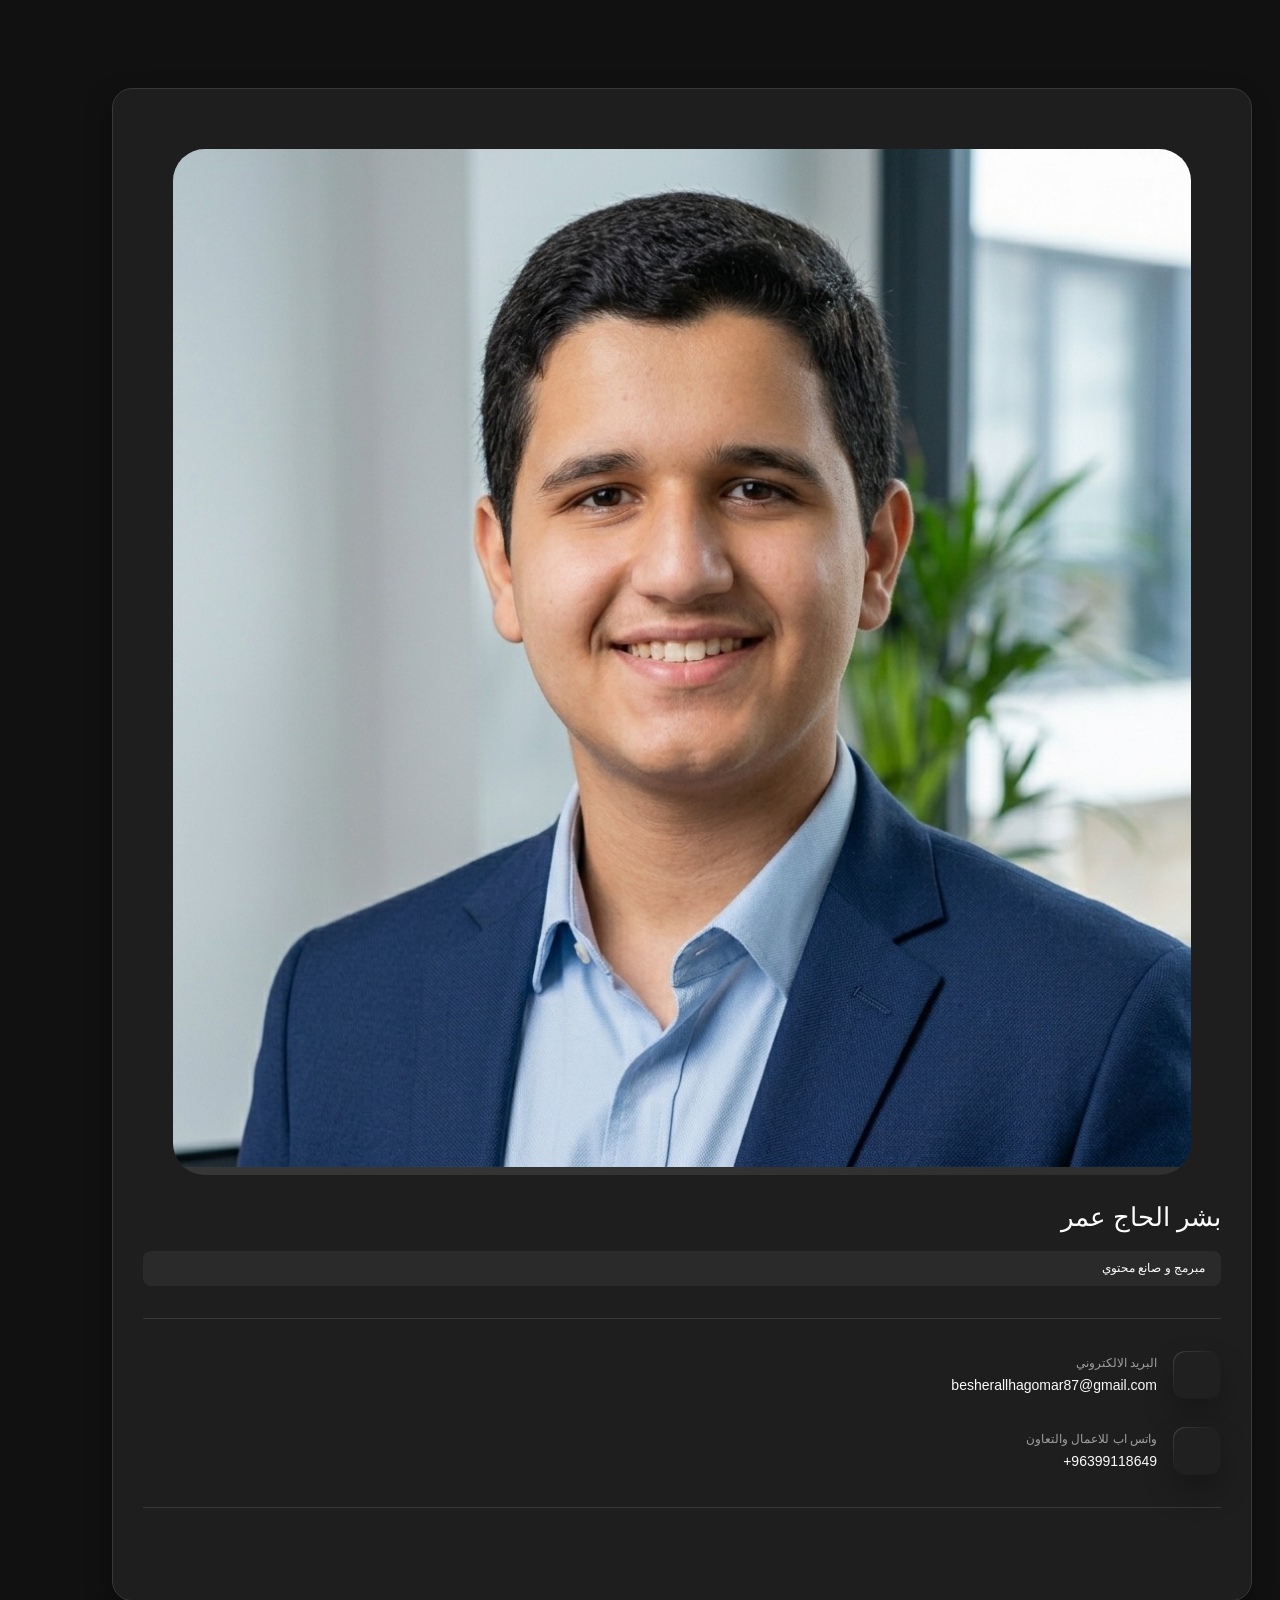
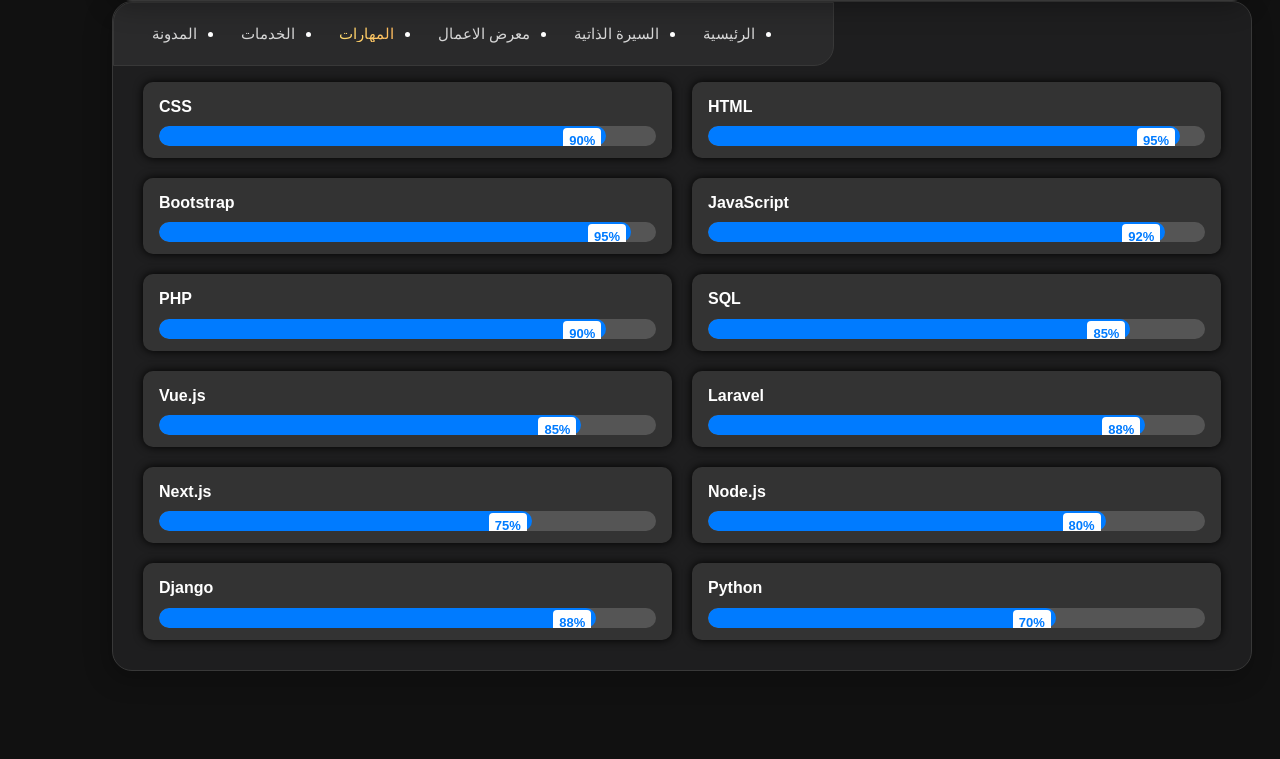
==== commit bfc8e91c: "Add files via upload" ====
--- a/about.html
+++ b/about.html
@@ -1,11 +1,11 @@
-								<!DOCTYPE html>
-									<html lang="en">
-									<head>
-									  <meta charset="UTF-8">
-									  <title>Skills</title>
-									  <link rel="stylesheet" type="text/css" href="https://mostfasyntax.com/assets/styles/vendors/bootstrap.rtl.min.css"/>
-									  <link rel="stylesheet" href="style.css">
-									  <link rel="stylesheet" href="styl.css"/>
+<!DOCTYPE html>
+<html lang="en">
+<head>
+  <meta charset="UTF-8">
+  <title>Skills</title>
+  <link rel="stylesheet" type="text/css" href="assets/vendors/bootstrap.rtl.min.css"/>
+  <link rel="stylesheet" href="style.css">
+  <link rel="stylesheet" href="styl.css"/>
 
 	<!-- Meta Data -->
 	<meta http-equiv="X-UA-Compatible" content="IE=edge">
@@ -20,7 +20,7 @@
     <meta name="twitter:site" content="@ArtTemplates">
     <meta name="twitter:title" content="vCard">
     <meta name="twitter:description" content="vCard">
-    <meta name="twitter:image" content="https://mostfasyntax.com/assets/images/social.jpg">
+    <meta name="twitter:image" content="assets/images/social.jpg">
 
     <!-- Open Graph data -->
     <meta property="og:title" content="ArtTemplate" />
@@ -35,269 +35,261 @@
 	<link rel="apple-touch-icon" sizes="114x114" href="me.jpeg">
 	<link rel="apple-touch-icon" sizes="72x72" href="me.jpeg">
 	<link rel="apple-touch-icon" sizes="57x57" href="me.jpeg">
-	<link rel="shortcut icon" href="me.jpeg" type="image/jpeg') }}">
+	<link rel="shortcut icon" href="me.jpeg" type="image/jpeg">
   <link rel="stylesheet" href="https://cdnjs.cloudflare.com/ajax/libs/font-awesome/6.0.0-beta3/css/all.min.css">
 									  
-									  <style>
-										body
-										{
-										  background-color: #111;
-										  color: white;
-										  font-family: Arial, sans-serif;
-										  padding: 20px;
-										}
-									
-										.skills-container {
-										  display: grid;
-										  grid-template-columns: repeat(2, 1fr); /* عمودين بالضبط */
-										  gap: 20px;
-										}
-									
-										.skill-box {
-										  background-color: #333;
-										  border-radius: 10px;
-										  padding: 12px 16px;
-										  box-shadow: 0 0 10px #000;
-										}
-									
-										.skill-title {
-										  font-weight: bold;
-										  font-size: 16px;
-										  margin-bottom: 6px;
-										}
-									
-										.progress-bar {
-										  background-color: #555;
-										  border-radius: 10px;
-										  height: 20px;
-										  position: relative;
-										  overflow: hidden;
-										}
-									
-										.progress {
-										  height: 100%;
-										  background-color: #007BFF;
-										  width: 0%;
-										  border-radius: 10px;
-										  animation: fillProgress 2s ease-in-out forwards;
-										  position: relative;
-										}
-									
-										.percentage-box {
-										  position: absolute;
-										  right: 5px;
-										  top: 2px;
-										  background-color: white;
-										  color: #007BFF;
-										  font-weight: bold;
-										  font-size: 13px;
-										  padding: 2px 6px;
-										  border-radius: 4px;
-										}
-									
-										@keyframes fillProgress {
-										  from { width: 0%; }
-										  to   { width: var(--progress); }
-										}
-									
-										/* للشاشات الصغيرة */
-										@media (max-width: 600px) {
-										  .skills-container {
-											grid-template-columns: 1fr;
-										  }
-										}
-									  </style>
-									</head>
-									<body dir="auto">
-										
-										<main class="main">
-											<div class="container gutter-top gutter-bottom">
-												<div class="row sticky-parent">
-													<!-- Sidebar -->
-													<aside class="col-12 col-md-12 col-xl-3">
-														<div class="sidebar box-outer sticky-column">
-															<!-- My photo -->
-															<div class="sidebar__base-info">
-																<figure class="avatar-box">
-																	<img src="me.jpeg" alt="بشر الحاج عمر">
-																</figure>
-									
-																<div class="text-xl-center">
-																	<h3 class="title title--h3 sidebar__name">بشر الحاج عمر</h3>
-																	<div class="badge">مبرمج و صانع محتوي</div>
-																</div>
-									
-																<button class="btn btn--small btn--icon-right sidebar__btn js-btn-toggle"><span>عرض الروابط</span><i class="feathericon-chevron-down"></i></button>
-															</div>
-									
-															<div class="sidebar__additional-info js-show">
-																<div class="separation"></div>
-																<ul class="details-info">
-																	<!-- Email -->
-																	<li class="details-info__item">
-																		<span class="box box--s2 icon-box"><i class="font-icon icon-envelope"></i></span>
-																		<div class="contacts-block__info">
-																			<span class="overhead">البريد الالكتروني</span>
-																			<a class="text-overflow" href="besherallhagomar87@gmail.com" title="besherallhagomar87@gmail.com">      besherallhagomar87@gmail.com</a>
-																		</div>
-																	</li>
-																	<!-- Phone -->
-																	 <li class="details-info__item">
-													   
-														  <span class="box box--s2 icon-box"><i class="font-icon icon-phone"></i></span>
-														  <div class="contacts-block__info">
-															<span class="overhead">واتس اب للاعمال والتعاون</span>
-															<a href=""><span class="text-overflow" title="+201026724579">96399118649+</span></a>
-														  </div>
-														  
+  <style>
+	body
+	{
+	  background-color: #111;
+	  color: white;
+	  font-family: Arial, sans-serif;
+	  padding: 20px;
+	}
+
+	.skills-container {
+	  display: grid;
+	  grid-template-columns: repeat(2, 1fr); /* عمودين بالضبط */
+	  gap: 20px;
+	}
+
+	.skill-box {
+	  background-color: #333;
+	  border-radius: 10px;
+	  padding: 12px 16px;
+	  box-shadow: 0 0 10px #000;
+	}
+
+	.skill-title {
+	  font-weight: bold;
+	  font-size: 16px;
+	  margin-bottom: 6px;
+	}
+
+	.progress-bar {
+	  background-color: #555;
+	  border-radius: 10px;
+	  height: 20px;
+	  position: relative;
+	  overflow: hidden;
+	}
+
+	.progress {
+	  height: 100%;
+	  background-color: #007BFF;
+	  width: 0%;
+	  border-radius: 10px;
+	  animation: fillProgress 2s ease-in-out forwards;
+	  position: relative;
+	}
+
+	.percentage-box {
+	  position: absolute;
+	  right: 5px;
+	  top: 2px;
+	  background-color: white;
+	  color: #007BFF;
+	  font-weight: bold;
+	  font-size: 13px;
+	  padding: 2px 6px;
+	  border-radius: 4px;
+	}
+
+	@keyframes fillProgress {
+	  from { width: 0%; }
+	  to   { width: var(--progress); }
+	}
+
+	/* للشاشات الصغيرة */
+	@media (max-width: 600px) {
+	  .skills-container {
+		grid-template-columns: 1fr;
+	  }
+	}
+  </style>
+</head>
+<body dir="auto">
 	
-														  </li>
-														
-																	</li>
-													</ul>
-																<div class="separation d-xl-none"></div>
-									
-																<!-- Social -->
-																<div class="social">
-															 <a class="social__link" href=""><i class="feathericon-linkedin"></i></a>
-															 <a class="social__link" href=""><i class="feathericon-facebook"></i></a>
-															 <a class="social__link" href=""><i class="feathericon-youtube"></i></a>
-																	  <a class="social__link" href=""><i class="feathericon-instagram"></i></a>
-																</div>
-															</div>	
-														</div>	
-													</aside>
-
-										<div class="col-12 col-md-12 col-xl-9">
-											<div class="box-outer">
-												<!-- Menu -->
-												<div class="nav-container">
-													<ul class="nav">
-                                                  
-														<li class="nav__item"><a href="index.html">الرئيسية</a></li>
-														<li class="nav__item"><a href="about.html">السيرة الذاتية</a></li> 
-														<li class="nav__item"><a href="file:///C:/Users/ASUS/.vscode/new%20project/index.html">معرض الاعمال</a></li>
-														<li class="nav__item"><a href="about.html">المهارات</a></li>
-														<li class="nav__item"><a href="about.html">الخدمات</a></li> 
-													   <li class="nav__item"><a href="file:///C:/Users/ASUS/.vscode/new%20project/about.html">المدونة</a></li> 
-
-												</p>
-										</ul>
-												</div>
-												<br>
-												<br>
-									  <div class="skills-container">
-									
-										<div class="skill-box">
-										  <div class="skill-title" dir="ltr">HTML</div>
-										  <div class="progress-bar" dir="auto">
-											<div class="progress" style="--progress: 95%;">
-											  <div class="percentage-box">95%</div>
-											</div>
-										  </div>
-										</div>
-									
-										<div class="skill-box">
-										  <div class="skill-title" dir="ltr">CSS</div>
-										  <div class="progress-bar" dir="auto">
-											<div class="progress" style="--progress: 90%;">
-											  <div class="percentage-box">90%</div>
-											</div>
-										  </div>
-										</div>
-									
-										<div class="skill-box">
-										  <div class="skill-title" dir="ltr">JavaScript</div>
-										  <div class="progress-bar" dir="auto">
-											<div class="progress" style="--progress: 92%;">
-											  <div class="percentage-box">92%</div>
-											</div>
-										  </div>
-										</div>
-									
-										<div class="skill-box">
-										  <div class="skill-title" dir="ltr">Bootstrap</div>
-										  <div class="progress-bar" dir="auto">
-											<div class="progress" style="--progress: 95%;">
-											  <div class="percentage-box">95%</div>
-											</div>
-										  </div>
-										</div>
-									
-										<div class="skill-box">
-										  <div class="skill-title" dir="ltr">SQL</div>
-										  <div class="progress-bar" dir="auto">
-											<div class="progress" style="--progress: 85%;">
-											  <div class="percentage-box">85%</div>
-											</div>
-										  </div>
-										</div>
-									
-										<div class="skill-box">
-										  <div class="skill-title" dir="ltr">PHP</div>
-										  <div class="progress-bar" dir="auto">
-											<div class="progress" style="--progress: 90%;">
-											  <div class="percentage-box">90%</div>
-											</div>
-										  </div>
-										</div>
-									
-										<div class="skill-box">
-										  <div class="skill-title" dir="ltr">Laravel</div>
-										  <div class="progress-bar" dir="auto">
-											<div class="progress" style="--progress: 88%;">
-											  <div class="percentage-box">88%</div>
-											</div>
-										  </div>
-										</div>
-									
-										<div class="skill-box">
-										  <div class="skill-title" dir="ltr">Vue.js</div>
-										  <div class="progress-bar" dir="auto">
-											<div class="progress" style="--progress: 85%;">
-											  <div class="percentage-box">85%</div>
-											</div>
-										  </div>
-										</div>
-									
-										<div class="skill-box">
-										  <div class="skill-title" dir="ltr">Node.js</div>
-										  <div class="progress-bar" dir="auto">
-											<div class="progress" style="--progress: 80%;">
-											  <div class="percentage-box">80%</div>
-											</div>
-										  </div>
-										</div>
-									
-										<div class="skill-box">
-										  <div class="skill-title" dir="ltr">Next.js</div>
-										  <div class="progress-bar" dir="auto">
-											<div class="progress" style="--progress: 75%;">
-											  <div class="percentage-box">75%</div>
-											</div>
-										  </div>
-										</div>
-									
-										<div class="skill-box">
-										  <div class="skill-title" dir="ltr">Python</div>
-										  <div class="progress-bar" dir="auto">
-											<div class="progress" style="--progress: 70%;">
-											  <div class="percentage-box">70%</div>
-											</div>
-										  </div>
-										</div>
-										<div class="skill-box">
-											<div class="skill-title" dir="ltr">Django</div>
-											<div class="progress-bar" dir="auto">
-											  <div class="progress" style="--progress: 88%;">
-												<div class="percentage-box">88%</div>
-											  </div>
-											</div>
-										  </div>
+	<main class="main">
+		<div class="container gutter-top gutter-bottom">
+			<div class="row sticky-parent">
+				<!-- Sidebar -->
+				<aside class="col-12 col-md-12 col-xl-3">
+					<div class="sidebar box-outer sticky-column">
+						<!-- My photo -->
+						<div class="sidebar__base-info">
+							<figure class="avatar-box">
+								<img src="me.jpeg" alt="بشر الحاج عمر">
+							</figure>
+
+							<div class="text-xl-center">
+								<h3 class="title title--h3 sidebar__name">بشر الحاج عمر</h3>
+								<div class="badge">مبرمج و صانع محتوي</div>
+							</div>
+
+							<button class="btn btn--small btn--icon-right sidebar__btn js-btn-toggle"><span>عرض الروابط</span><i class="feathericon-chevron-down"></i></button>
+						</div>
+
+						<div class="sidebar__additional-info js-show">
+							<div class="separation"></div>
+							<ul class="details-info">
+								<!-- Email -->
+								<li class="details-info__item">
+									<span class="box box--s2 icon-box"><i class="font-icon icon-envelope"></i></span>
+									<div class="contacts-block__info">
+										<span class="overhead">البريد الالكتروني</span>
+										<a class="text-overflow" href="mailto:besherallhagomar87@gmail.com" title="besherallhagomar87@gmail.com">besherallhagomar87@gmail.com</a>
+									</div>
+								</li>
+								<!-- Phone -->
+								 <li class="details-info__item">
+				   
+									  <span class="box box--s2 icon-box"><i class="font-icon icon-phone"></i></span>
+									  <div class="contacts-block__info">
+										<span class="overhead">واتس اب للاعمال والتعاون</span>
+										<a href=""><span class="text-overflow" title="96399118649+">96399118649+</span></a>
 									  </div>
 									  
-									</body>
-									</html>
-											
+
+									  </li>
+				</ul>
+							<div class="separation d-xl-none"></div>
+
+							<!-- Social -->
+							<div class="social">
+						 <a class="social__link" href=""><i class="feathericon-linkedin"></i></a>
+						 <a class="social__link" href=""><i class="feathericon-facebook"></i></a>
+						 <a class="social__link" href=""><i class="feathericon-youtube"></i></a>
+								  <a class="social__link" href=""><i class="feathericon-instagram"></i></a>
+							</div>
+						</div>	
+					</div>	
+				</aside>
+
+	<div class="col-12 col-md-12 col-xl-9">
+		<div class="box-outer">
+			<!-- Menu -->
+			<div class="nav-container">
+				<ul class="nav">
+					<li class="nav__item"><a href="index.html">الرئيسية</a></li>
+					<li class="nav__item"><a href="resume.html">السيرة الذاتية</a></li>
+					<li class="nav__item"><a href="about.html">معرض الاعمال</a></li>
+					<li class="nav__item"><a href="about.html" class="active">المهارات</a></li>
+					<li class="nav__item"><a href="about.html">الخدمات</a></li> 
+				    <li class="nav__item"><a href="about.html">المدونة</a></li> 
+				</ul>
+			</div>
+			<br>
+			<br>
+  <div class="skills-container">
+
+	<div class="skill-box">
+	  <div class="skill-title" dir="ltr">HTML</div>
+	  <div class="progress-bar" dir="auto">
+		<div class="progress" style="--progress: 95%;">
+		  <div class="percentage-box">95%</div>
+		</div>
+	  </div>
+	</div>
+
+	<div class="skill-box">
+	  <div class="skill-title" dir="ltr">CSS</div>
+	  <div class="progress-bar" dir="auto">
+		<div class="progress" style="--progress: 90%;">
+		  <div class="percentage-box">90%</div>
+		</div>
+	  </div>
+	</div>
+
+	<div class="skill-box">
+	  <div class="skill-title" dir="ltr">JavaScript</div>
+	  <div class="progress-bar" dir="auto">
+		<div class="progress" style="--progress: 92%;">
+		  <div class="percentage-box">92%</div>
+		</div>
+	  </div>
+	</div>
+
+	<div class="skill-box">
+	  <div class="skill-title" dir="ltr">Bootstrap</div>
+	  <div class="progress-bar" dir="auto">
+		<div class="progress" style="--progress: 95%;">
+		  <div class="percentage-box">95%</div>
+		</div>
+	  </div>
+	</div>
+
+	<div class="skill-box">
+	  <div class="skill-title" dir="ltr">SQL</div>
+	  <div class="progress-bar" dir="auto">
+		<div class="progress" style="--progress: 85%;">
+		  <div class="percentage-box">85%</div>
+		</div>
+	  </div>
+	</div>
+
+	<div class="skill-box">
+	  <div class="skill-title" dir="ltr">PHP</div>
+	  <div class="progress-bar" dir="auto">
+		<div class="progress" style="--progress: 90%;">
+		  <div class="percentage-box">90%</div>
+		</div>
+	  </div>
+	</div>
+
+	<div class="skill-box">
+	  <div class="skill-title" dir="ltr">Laravel</div>
+	  <div class="progress-bar" dir="auto">
+		<div class="progress" style="--progress: 88%;">
+		  <div class="percentage-box">88%</div>
+		</div>
+	  </div>
+	</div>
+
+	<div class="skill-box">
+	  <div class="skill-title" dir="ltr">Vue.js</div>
+	  <div class="progress-bar" dir="auto">
+		<div class="progress" style="--progress: 85%;">
+		  <div class="percentage-box">85%</div>
+		</div>
+	  </div>
+	</div>
+
+	<div class="skill-box">
+	  <div class="skill-title" dir="ltr">Node.js</div>
+	  <div class="progress-bar" dir="auto">
+		<div class="progress" style="--progress: 80%;">
+		  <div class="percentage-box">80%</div>
+		</div>
+	  </div>
+	</div>
+
+	<div class="skill-box">
+	  <div class="skill-title" dir="ltr">Next.js</div>
+	  <div class="progress-bar" dir="auto">
+		<div class="progress" style="--progress: 75%;">
+		  <div class="percentage-box">75%</div>
+		</div>
+	  </div>
+	</div>
+
+	<div class="skill-box">
+	  <div class="skill-title" dir="ltr">Python</div>
+	  <div class="progress-bar" dir="auto">
+		<div class="progress" style="--progress: 70%;">
+		  <div class="percentage-box">70%</div>
+		</div>
+	  </div>
+	</div>
+	<div class="skill-box">
+		<div class="skill-title" dir="ltr">Django</div>
+		<div class="progress-bar" dir="auto">
+		  <div class="progress" style="--progress: 88%;">
+			<div class="percentage-box">88%</div>
+		  </div>
+		</div>
+	  </div>
+  </div>
+  
 </body>
 </html>
